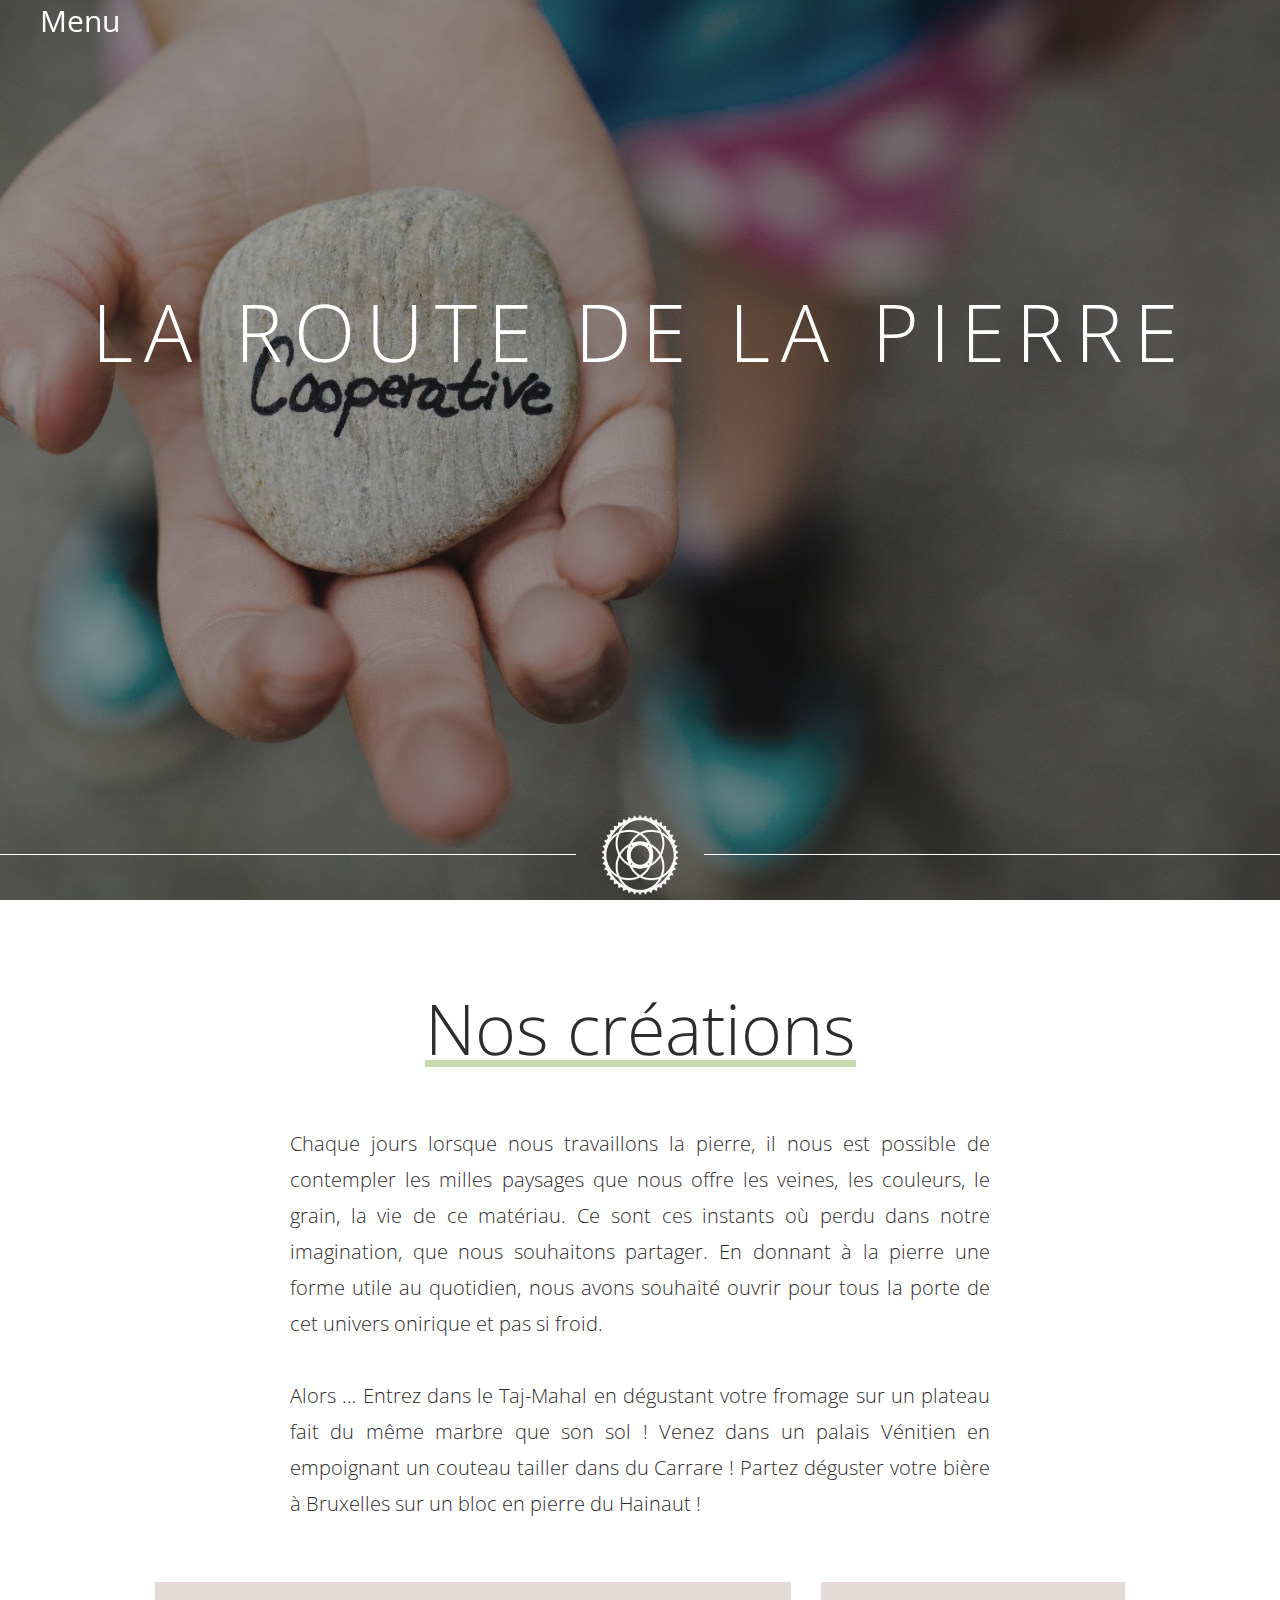
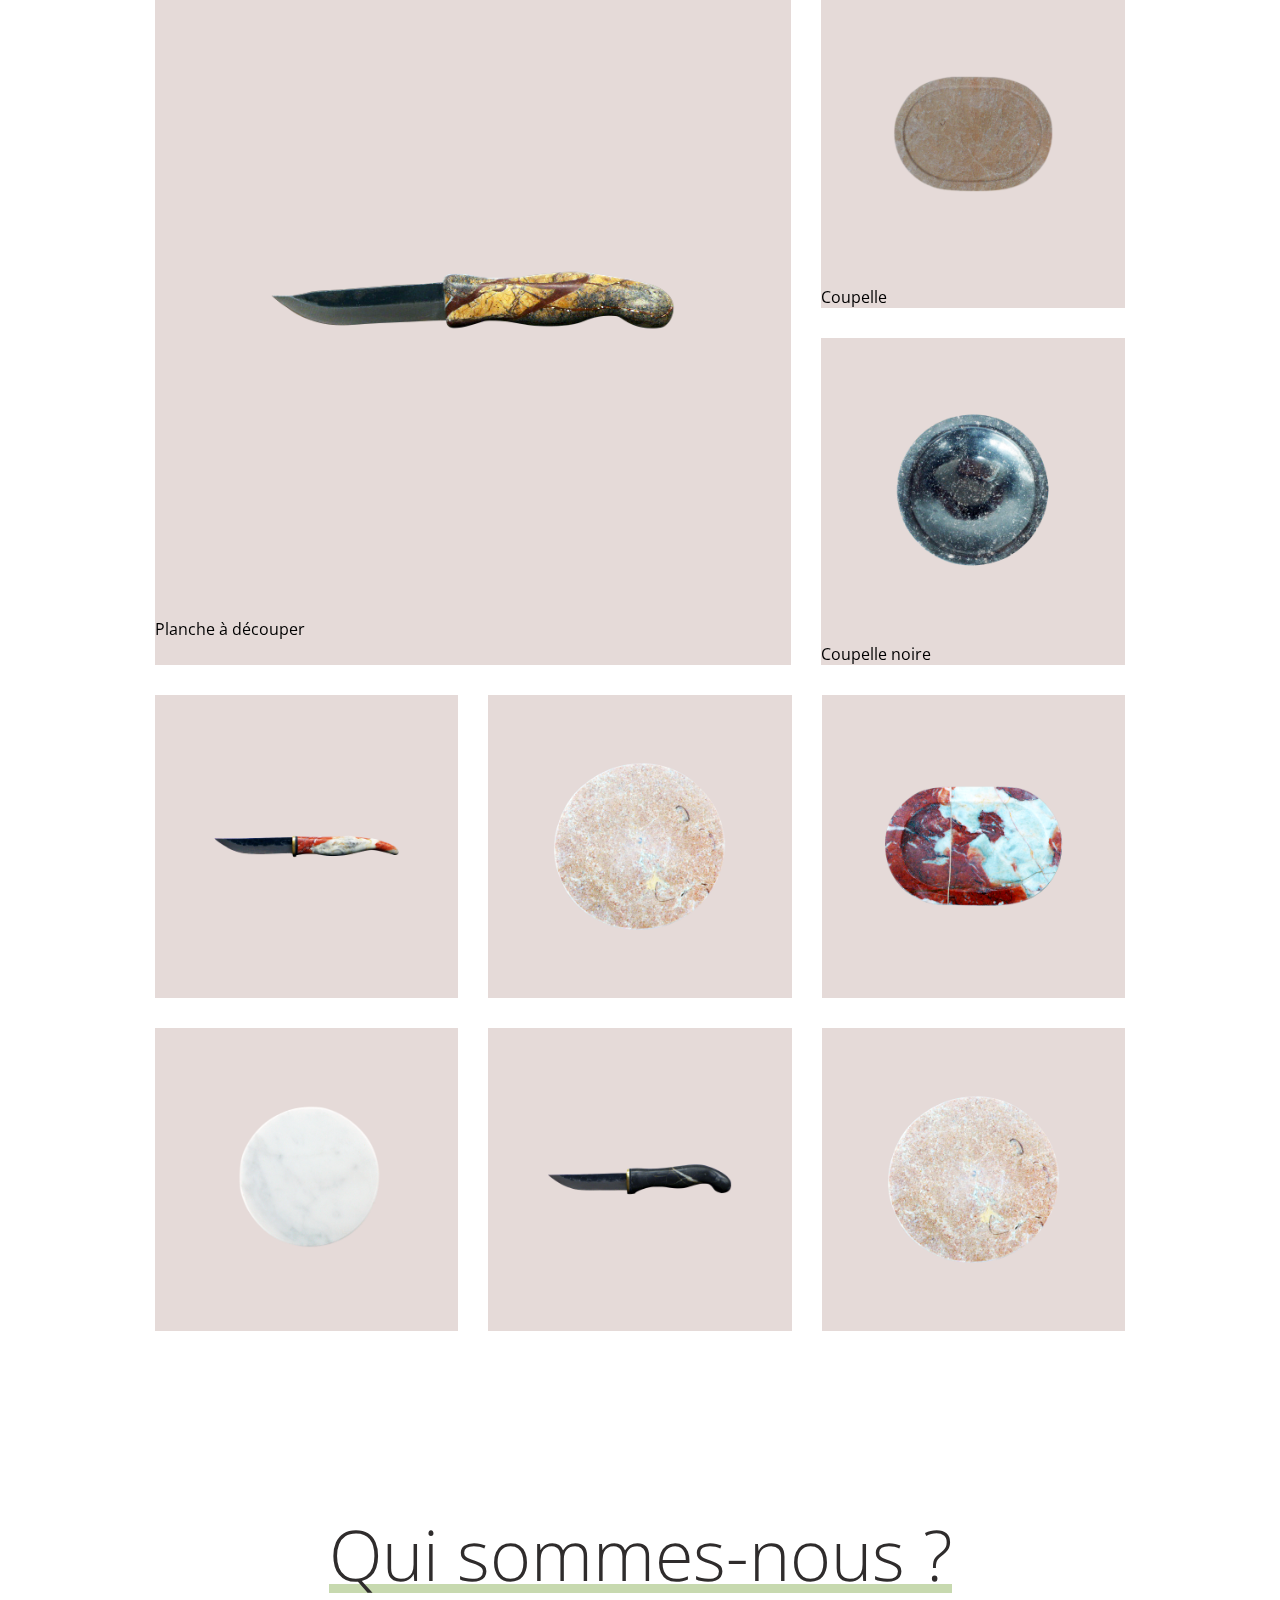
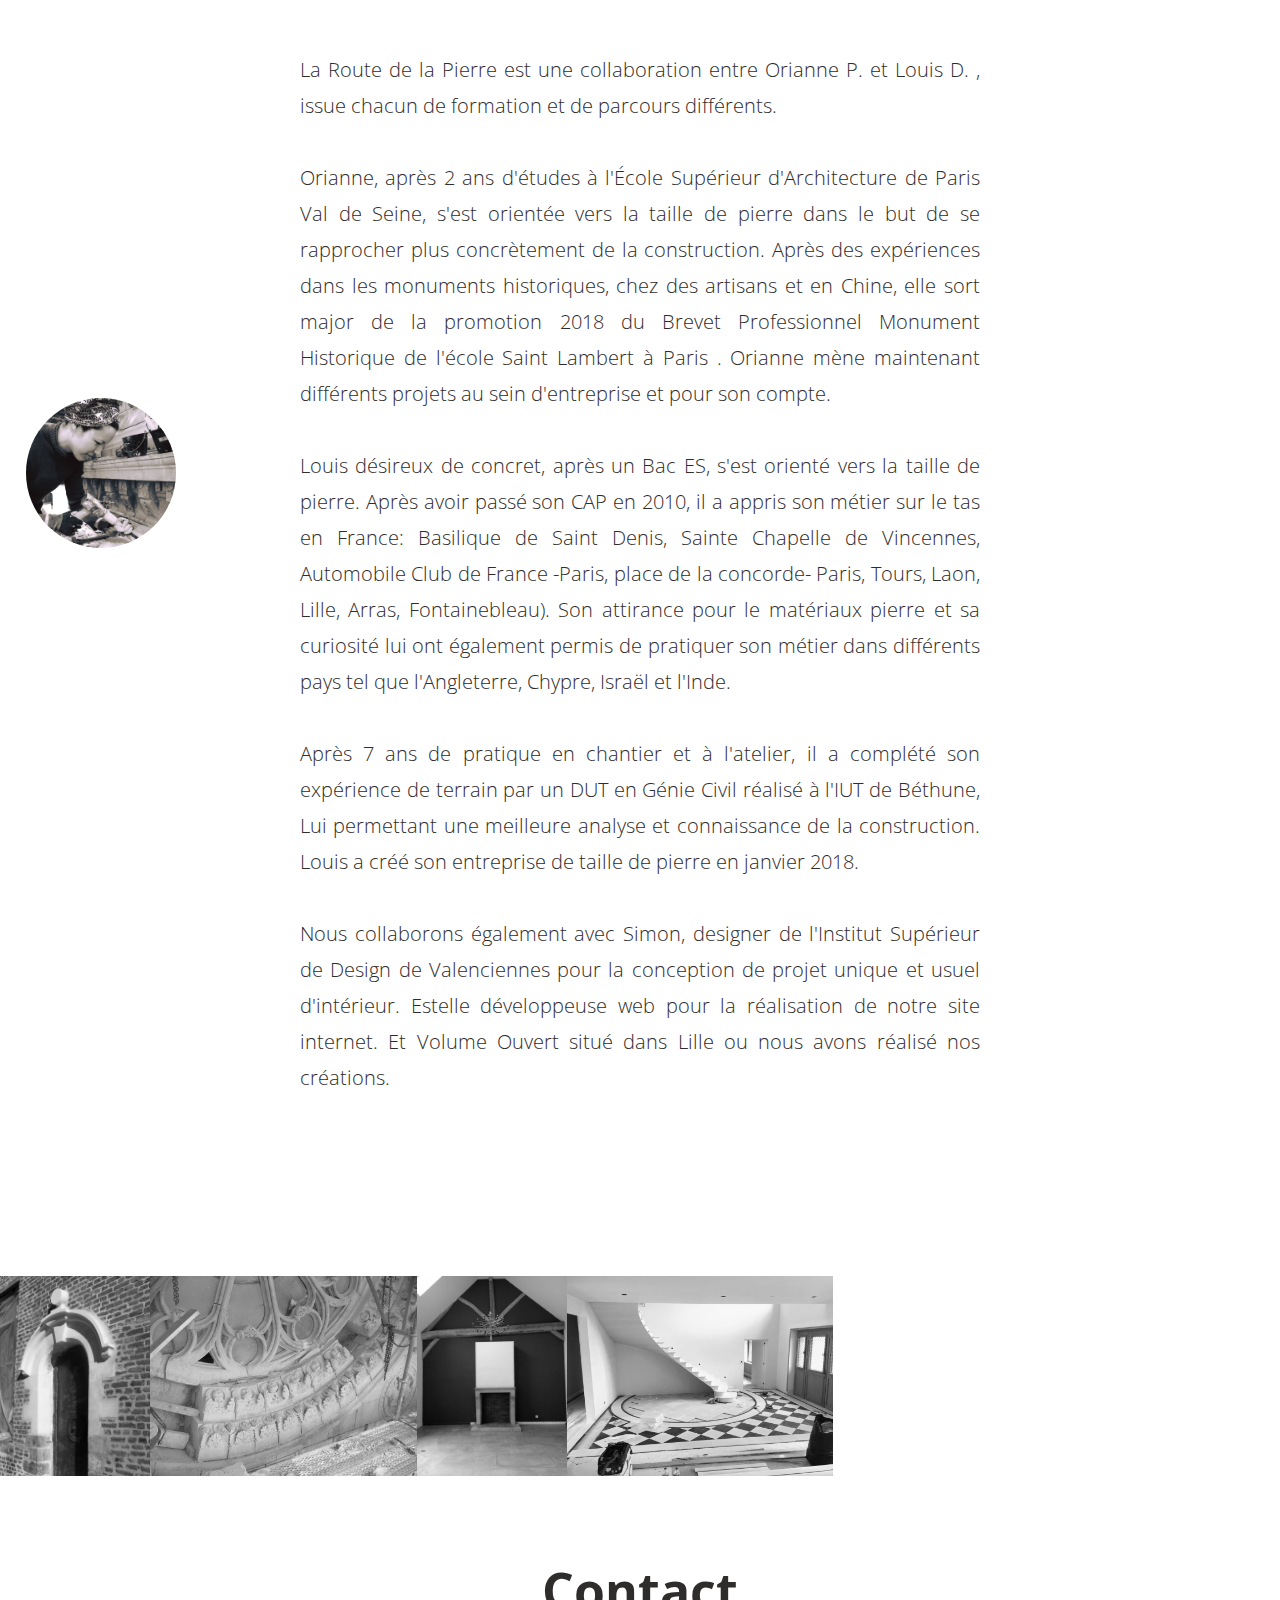
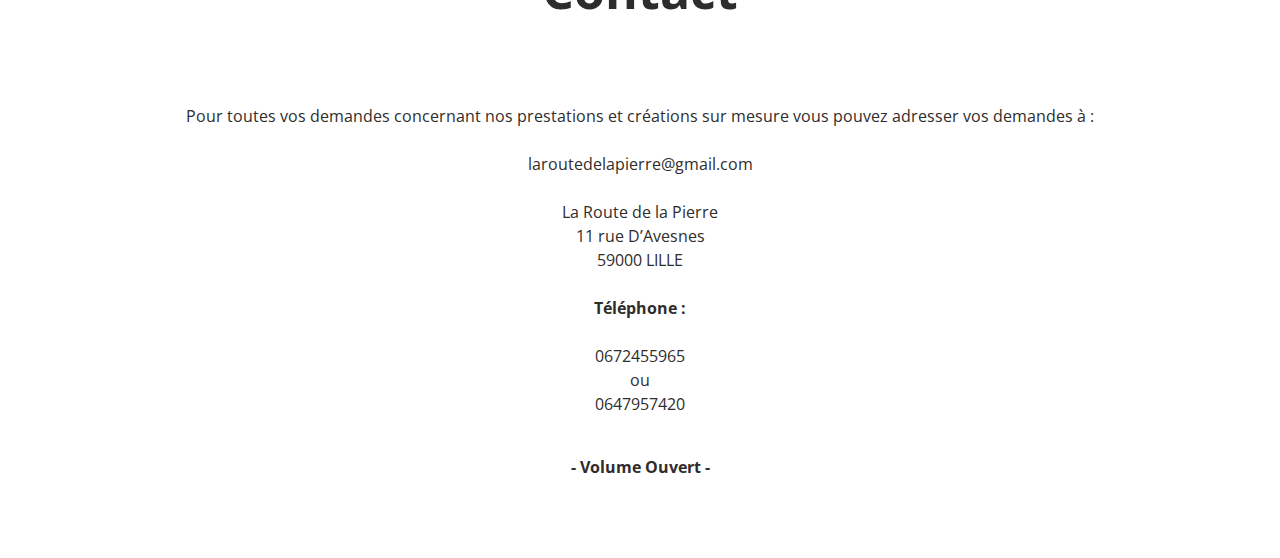
==== index.html @ e1473458 "scroll smooth" ====
<!DOCTYPE <!DOCTYPE html>
<html>

<head>
    <meta charset="utf-8" />
    <meta http-equiv="X-UA-Compatible" content="IE=edge">
    <title>La route de la pierre</title>
    <meta name="viewport" content="width=device-width, initial-scale=1, shrink-to-fit=no">
    <!-- <link rel="stylesheet" href="https://stackpath.bootstrapcdn.com/bootstrap/4.1.3/css/bootstrap.min.css" integrity="sha384-MCw98/SFnGE8fJT3GXwEOngsV7Zt27NXFoaoApmYm81iuXoPkFOJwJ8ERdknLPMO"
        crossorigin="anonymous"> -->
    <link rel="stylesheet" type="text/css" media="screen" href="style/style.css" />
    <link href="https://fonts.googleapis.com/css?family=Open+Sans+Condensed:300,700" rel="stylesheet">
    <script type="text/javascript" src="animations.js"></script>
</head>

<body id="body">


    <header class="open">
        <p id="toggle" onclick="openMenu()">Menu</p>
    </header>

    <div class="header">
        <div class="headerContainer">
            <div class="headerContainerBgImage">

                <div class="headerContainerBgImageOverlay">
                </div>

            </div>
            <div class="headerContainerTitle">
                <h1>La route de la pierre</h1>

            </div>
        </div>
    </div>
    <div class="noOverlay" id="overlay"></div>
    <div class="navbar noSticky" id="nav">
        <div class="container">
            <img src="src/logo.png" alt="Logo">
        </div>
    </div>
    <div class="menu noVisible" id="menu">

        <div class="menuContainer">
            <span class="menuContainerClose" onclick="closeMenu()"></span>
            <div class="menuContainerItems">
                <a href="#inspirations" onclick="closeMenu()">Nos inspirations</a>
                <a href="#creations" onclick="closeMenu()">Nos créations</a>
                <a href="#presentation" onclick="closeMenu()">Qui sommes-nous ?</a>
                <a href="#contact" onclick="closeMenu()">Contact</a>
            </div>
        </div>
    </div>


    <div class="creations" id="creations">

        <div class="creationsDescription">
            <h2 class="creationsDescriptionTitle">
                Nos créations
            </h2>
            <p class="creationsDescriptionText">
                Chaque jours lorsque nous travaillons la pierre, il nous est possible de contempler les milles paysages que nous offre les
                veines, les couleurs, le grain, la vie de ce matériau. Ce sont ces instants où perdu dans notre imagination,
                que nous souhaitons partager. En donnant à la pierre une forme utile au quotidien, nous avons souhaité ouvrir
                pour tous la porte de cet univers onirique et pas si froid.
                <br />
                <br /> Alors … Entrez dans le Taj-Mahal en dégustant votre fromage sur un plateau fait du même marbre que son sol
                ! Venez dans un palais Vénitien en empoignant un couteau tailler dans du Carrare ! Partez déguster votre
                bière à Bruxelles sur un bloc en pierre du Hainaut !


            </p>
        </div>



        <div class="creationsPortfolio">
            <div class="creationsPortfolioContainer">
                <div class="creationsPortfolioContainerItem">
                    <div class="creationsPortfolioContainerItemFirst">
                        <figure class="creationsPortfolioContainerItemFirstImages" data-toggle="modal" data-target="#planche">
                            <img src="src/creations/couteau.png" alt="">
                            <span class="creationsPortfolioContainerItemImagesBorder">
                                <figcaption>Planche à découper</figcaption>
                            </span>
                        </figure>
                        <div class="creationsPortfolioContainerItemFirstSmall">
                            <figure class="creationsPortfolioContainerItemFirstSmallImages" data-toggle="modal" data-target="#coupelle_white">
                                <img src="src/creations/plat.png" alt="">
                                <span class="creationsPortfolioContainerItemImagesBorder">
                                    <figcaption>Coupelle</figcaption>
                                </span>
                            </figure>
                            <figure class="creationsPortfolioContainerItemFirstSmallImages" data-toggle="modal" data-target="#coupelle_black">
                                <img src="src/creations/plat_black.png" alt="">
                                <span class="creationsPortfolioContainerItemImagesBorder">
                                    <figcaption>Coupelle noire</figcaption>
                                </span>
                            </figure>
                        </div>
                    </div>
                    <div class="creationsPortfolioContainerItemSecond">
                        <figure class="creationsPortfolioContainerItemSecondImages" data-toggle="modal" data-target="#mortier">
                            <img src="src/creations/couteau_red.png" alt="">
                            <span class="creationsPortfolioContainerItemImagesBorder">
                                <figcaption>Mortier et pilon</figcaption>
                            </span>
                        </figure>
                        <figure class="creationsPortfolioContainerItemSecondImages" data-toggle="modal" data-target="#plat">
                            <img src="src/creations/plat_small.png" alt="">
                            <span class="creationsPortfolioContainerItemImagesBorder">
                                <figcaption>Plat</figcaption>
                            </span>
                        </figure>
                        <figure class="creationsPortfolioContainerItemSecondImages" data-toggle="modal" data-target="#couteau_noir">
                            <img src="src/creations/porteSavon.png" alt="">
                            <span class="creationsPortfolioContainerItemImagesBorder">
                                <figcaption>Couteau noir</figcaption>
                            </span>
                        </figure>
                        <figure class="creationsPortfolioContainerItemSecondImages" data-toggle="modal" data-target="#couteau_rg">
                            <img src="src/creations/plat_white.png" alt="">
                            <span class="creationsPortfolioContainerItemImagesBorder">
                                <figcaption>Couteau rouge</figcaption>
                            </span>
                        </figure>
                        <figure class="creationsPortfolioContainerItemSecondImages" data-toggle="modal" data-target="#couteau_bf">
                            <img src="src/creations/couteau_black.png" alt="">
                            <span class="creationsPortfolioContainerItemImagesBorder">
                                <figcaption>Couteau beige</figcaption>
                            </span>
                        </figure>
                        <figure class="creationsPortfolioContainerItemSecondImages" data-toggle="modal" data-target="#couteau_bf">
                            <img src="src/creations/plat_small.png" alt="">
                            <span class="creationsPortfolioContainerItemImagesBorder">
                                <figcaption>Couteau beige</figcaption>
                            </span>
                        </figure>
                    </div>

                    <!-- hack to ensure items are always at left  -->
                    <div class="
                            creationsPortfolioContainerItemImages" id="aria">
                        <i aria-hidden="true"></i>
                    </div>
                    <div class="creationsPortfolioContainerItemImages" id="aria">
                        <i aria-hidden="true"></i>
                    </div>
                    <div class="creationsPortfolioContainerItemImages" id="aria">
                        <i aria-hidden="true"></i>
                    </div>
                    <div class="creationsPortfolioContainerItemImages" id="aria">
                        <i aria-hidden="true"></i>
                    </div>
                </div>
            </div>
        </div>
    </div>
    <div class="presentation" id="presentation">
        <div class="presentationContainer">
            <div class="presentationContainerPicture">
                <span class="presentationContainerPictureOrianne"></span>
                <span class="presentationContainerPictureSimon"></span>
            </div>
            <div class="presentationContainerParagraph">

                <h2 class="presentationContainerParagraphTitle">
                    Qui sommes-nous ?
                </h2>

                <p class="presentationContainerParagraphText">

                    La Route de la Pierre est une collaboration entre Orianne P. et Louis D. , issue chacun de formation et de parcours différents.
                    <br />
                    <br /> Orianne, après 2 ans d'études à l'École Supérieur d'Architecture de Paris Val de Seine, s'est orientée
                    vers la taille de pierre dans le but de se rapprocher plus concrètement de la construction. Après des
                    expériences dans les monuments historiques, chez des artisans et en Chine, elle sort major de la promotion
                    2018 du Brevet Professionnel Monument Historique de l'école Saint Lambert à Paris . Orianne mène maintenant
                    différents projets au sein d'entreprise et pour son compte.
                    <br />
                    <br /> Louis désireux de concret, après un Bac ES, s'est orienté vers la taille de pierre. Après avoir passé
                    son CAP en 2010, il a appris son métier sur le tas en France: Basilique de Saint Denis, Sainte Chapelle
                    de Vincennes, Automobile Club de France -Paris, place de la concorde- Paris, Tours, Laon, Lille, Arras,
                    Fontainebleau). Son attirance pour le matériaux pierre et sa curiosité lui ont également permis de pratiquer
                    son métier dans différents pays tel que l'Angleterre, Chypre, Israël et l'Inde.
                    <br />
                    <br /> Après 7 ans de pratique en chantier et à l'atelier, il a complété son expérience de terrain par un DUT
                    en Génie Civil réalisé à l'IUT de Béthune, Lui permettant une meilleure analyse et connaissance de la
                    construction. Louis a créé son entreprise de taille de pierre en janvier 2018.
                    <br />
                    <br /> Nous collaborons également avec Simon, designer de l'Institut Supérieur de Design de Valenciennes pour
                    la conception de projet unique et usuel d'intérieur. Estelle développeuse web pour la réalisation de
                    notre site internet. Et Volume Ouvert situé dans Lille ou nous avons réalisé nos créations.

                </p>

            </div>
            <div class="presentationContainerPicture">
                <span class="presentationContainerPictureLouis"></span>
            </div>
        </div>
    </div>

    <div class="slider" id="slider">
        <div class="sliderContainer">
            <div class="sliderContainerPictures" style="width: 150px;">
                <img src="src/other/1.JPG" alt="First slide">
            </div>
            <div class="sliderContainerPictures" style="width: 266.66px">
                <img src="src/other/2.JPG" alt="Second slide">
            </div>
            <div class="sliderContainerPictures" style="width: 150px;">
                <img src="src/other/3.jpg" alt="Third slide">
            </div>
            <div class="sliderContainerPictures" style="width: 266.66px">
                <img src="src/other/4.jpg" alt="Third slide">
            </div>
        </div>
    </div>
    <div class="contact" id="contact">
        <div class="contactContainer">
            <h2 class="contactContainerTitle">Contact </h2>
            <p class="contactContainerText">
                Pour toutes vos demandes concernant nos prestations et créations sur mesure vous pouvez adresser vos demandes à :
                <br />
                <br />laroutedelapierre@gmail.com
                <br />
                <br /> La Route de la Pierre
                <br /> 11 rue D’Avesnes
                <br /> 59000 LILLE
                <br />
                <br />
                <span>Téléphone :</span>
                <br />
                <br /> 0672455965
                <br />ou
                <br />0647957420
                <br />

            </p>
            <a href="http://www.volumeouvert.com/">- Volume Ouvert -</a>

        </div>
    </div>

    <script src="https://ajax.googleapis.com/ajax/libs/jquery/3.3.1/jquery.min.js"></script>
    <script>
        $(document).ready(function () {
            // Add smooth scrolling to all links
            $("a").on('click', function (event) {

                // Make sure this.hash has a value before overriding default behavior
                if (this.hash !== "") {
                    // Prevent default anchor click behavior
                    event.preventDefault();

                    // Store hash
                    var hash = this.hash;

                    // Using jQuery's animate() method to add smooth page scroll
                    // The optional number (800) specifies the number of milliseconds it takes to scroll to the specified area
                    $('html, body').animate({
                        scrollTop: $(hash).offset().top
                    }, 800, function () {

                        // Add hash (#) to URL when done scrolling (default click behavior)
                        window.location.hash = hash;
                    });
                } // End if
            });
        });
    </script>
</body>

</html>
---- style/style.css ----
@-webkit-keyframes titleEnter {
  0% {
    opacity: 0;
    -webkit-transform: translatey(-70px);
    -moz-transform: translatey(-70px);
    -o-transform: translatey(-70px);
    transform: translatey(-70px); }
  30% {
    opacity: 0;
    -webkit-transform: translatey(-70px);
    -moz-transform: translatey(-70px);
    -o-transform: translatey(-70px);
    transform: translatey(-70px); }
  100% {
    -webkit-transform: translatey(0);
    -moz-transform: translatey(0);
    -o-transform: translatey(0);
    transform: translatey(0); } }
@-webkit-keyframes zoomin {
  0% {
    -webkit-transform: scale(1.1);
    transform: scale(1.1); }
  47% {
    -webkit-transform: scale(1.3);
    transform: scale(1.3); }
  50% {
    -webkit-transform: scale(1.3);
    transform: scale(1.3); }
  100% {
    -webkit-transform: scale(1.1);
    transform: scale(1.1); } }
.open {
  position: fixed;
  z-index: 10; }
  .open p {
    color: white;
    font-size: 30px;
    margin: 0 40px 0;
    cursor: pointer; }

.menu {
  position: absolute;
  z-index: 100;
  height: 100vh;
  width: 30vw; }
  .menuContainer {
    background-color: #2f2c2c;
    width: 100%;
    height: 100%; }
    .menuContainerClose {
      position: relative;
      width: 40px;
      height: 40px;
      cursor: pointer; }
      .menuContainerClose:after {
        content: '';
        display: flex;
        position: absolute;
        width: 30px;
        height: 2px;
        top: 30px;
        left: 40px;
        background-color: white;
        transform: rotate(45deg); }
      .menuContainerClose:before {
        content: '';
        display: flex;
        position: absolute;
        width: 30px;
        height: 2px;
        left: 40px;
        top: 30px;
        background-color: white;
        transform: rotate(-45deg); }
    .menuContainerItems {
      display: flex;
      flex-direction: column;
      align-items: center;
      justify-content: center;
      width: 100%;
      height: 100%; }
      .menuContainerItems a {
        text-decoration: none;
        color: white;
        font-size: 60px; }

.noVisible {
  left: -100vw;
  transition: left 0.8s ease-out; }

.visible {
  left: 0;
  transition: left 0.8s ease; }
  .visible .menuContainer {
    color: white; }

html,
body {
  margin: 0;
  border: 0;
  font-family: 'Open Sans Condensed', sans-serif;
  background-color: white;
  -webkit-overflow-scrolling: touch; }

html {
  scroll-behavior: smooth; }

body {
  overflow-x: hidden; }

.noOverflow {
  overflow: hidden; }

* {
  box-sizing: border-box; }

.visible > .header {
  background-color: rgba(0, 0, 0, 0.6); }

.header {
  overflow: hidden;
  position: relative; }
  .headerContainer {
    width: 100vw;
    height: 100vh;
    overflow: hidden; }
    .headerContainerBgImage {
      width: 100%;
      height: 100%;
      background-image: url("../src/header.jpg");
      background-size: cover;
      background-position: center;
      filter: grayscale(40%);
      -webkit-filter: grayscale(40%);
      -webkit-animation: zoomin 28s linear infinite;
      animation: zoomin 28s linear infinite;
      overflow: hidden;
      transform: scale(1.3); }
      .headerContainerBgImageOverlay {
        position: absolute;
        top: 0;
        left: 0;
        width: 100%;
        height: 100%;
        overflow: hidden;
        background-color: rgba(0, 0, 0, 0.4); }
    .headerContainerTitle {
      display: flex;
      flex-direction: column;
      justify-content: center;
      text-align: center;
      position: absolute;
      top: 0px;
      left: 50%;
      transform: translate(-50%);
      margin: 30px 0;
      padding-top: 15%;
      z-index: 2;
      text-transform: uppercase; }
      .headerContainerTitle h1 {
        font-weight: 300;
        color: white;
        font-size: 80px;
        letter-spacing: 11px;
        overflow: hidden;
        white-space: nowrap;
        -webkit-animation: titleEnter 3s linear;
        -moz-animation: titleEnter 3s linear;
        -o-animation: titleEnter 3s linear;
        animation: titleEnter 3s linear; }

.overlay {
  display: inline-block;
  width: 100%;
  height: 100%;
  z-index: 50;
  position: absolute;
  background-color: rgba(0, 0, 0, 0.4); }

.noOverlay {
  display: none; }

.navbar {
  padding: 0;
  z-index: 9;
  width: 100vw; }
  .navbar .container {
    max-width: unset; }
    .navbar .container p {
      color: white; }
  .navbar.noSticky {
    position: absolute;
    bottom: 0;
    background-color: rgba(0, 0, 0, 0);
    align-items: center;
    transition: bottom 0.6s ease-in; }
    .navbar.noSticky .container {
      align-items: center;
      height: 90px;
      position: relative;
      transition: height 0.4s ease-in; }
      .navbar.noSticky .container img {
        width: 80px;
        height: 80px;
        transition: height 0.5s ease-in, width 0.5s ease-in; }
      .navbar.noSticky .container:before {
        content: '';
        display: inline-block;
        width: 45%;
        position: absolute;
        border-top: 1px solid white;
        opacity: 1;
        left: 0;
        bottom: 50%;
        transition: bottom 0.4s ease-in, opacity 0.4s linear; }
      .navbar.noSticky .container:after {
        content: '';
        display: inline-block;
        width: 45%;
        position: absolute;
        border-top: 1px solid white;
        opacity: 1;
        right: 0;
        bottom: 50%;
        transition: bottom 0.4s ease-in, opacity 0.4s linear; }
  .navbar.sticky {
    position: sticky;
    height: 90px;
    top: -50px;
    background-color: #2f2c2c;
    align-items: flex-end;
    margin-top: -89px;
    bottom: 0;
    transition: position 0.6s ease-in, bottom 0.6s ease-in, background-color 0.3s ease-in; }
    .navbar.sticky .container {
      height: 40px;
      position: absolute;
      bottom: -5px;
      transition: height 0.4s linear; }
      .navbar.sticky .container img {
        width: 30px;
        height: 30px;
        transition: height 0.4s ease-in, width 0.4s ease-in; }
      .navbar.sticky .container:before {
        content: '';
        display: inline-block;
        width: 45%;
        position: absolute;
        border-top: 1px solid white;
        opacity: 0;
        left: 0;
        bottom: 0;
        transition: bottom 0.4s ease-in, opacity 0.3s linear; }
      .navbar.sticky .container:after {
        content: '';
        display: inline-block;
        width: 45%;
        position: absolute;
        border-top: 1px solid white;
        opacity: 0;
        right: 0;
        bottom: 0;
        transition: bottom 0.4s ease-in, opacity 0.3s linear; }
  .navbar .container {
    width: 100%;
    display: flex;
    justify-content: center; }

.creations {
  margin: 0 15px 80px;
  display: flex;
  flex-direction: column;
  justify-content: center; }
  .creationsDescription {
    display: flex;
    flex-direction: column;
    margin: 80px 275px 40px; }
    .creationsDescriptionTitle {
      font-size: 70px;
      text-align: center;
      color: #2f2c2c;
      font-weight: 300;
      position: relative;
      margin: 0 auto;
      z-index: 1; }
      .creationsDescriptionTitle:after {
        content: '';
        position: absolute;
        display: inline-block;
        width: 100%;
        background-color: #C7D9AF;
        height: 7px;
        bottom: 9px;
        right: 0;
        z-index: -1; }
    .creationsDescriptionText {
      font-size: 20px;
      font-weight: 300;
      line-height: 1.5;
      color: #2f2c2c;
      margin-top: 50px;
      text-align: justify;
      line-height: 1.8; }
  .creationsPortfolio {
    background-color: white;
    position: relative;
    margin: 0; }
    .creationsPortfolioContainer {
      max-width: 1000px;
      margin: 0 auto; }
      .creationsPortfolioContainerItemFirst {
        display: flex;
        flex-direction: row;
        justify-content: space-around;
        margin-bottom: 15px; }
        .creationsPortfolioContainerItemFirstImages {
          flex-direction: column;
          -webkit-filter: grayscale(0);
          filter: grayscale(0);
          -webkit-transition: .2s ease-in-out;
          transition: .2s ease-in-out;
          cursor: pointer;
          overflow: hidden;
          position: relative;
          margin: 0 0 0 15px;
          width: calc(100% - 90px);
          position: relative;
          background-color: #E5DAD8; }
          .creationsPortfolioContainerItemFirstImages img {
            -webkit-transition: .4s ease-in-out;
            transition: .4s ease-in-out;
            width: 100%;
            transform: scale(0.7); }
        .creationsPortfolioContainerItemFirstSmall {
          width: calc(100% / 2);
          display: flex;
          flex-direction: column; }
          .creationsPortfolioContainerItemFirstSmallImages {
            flex-direction: column;
            -webkit-filter: grayscale(0);
            filter: grayscale(0);
            -webkit-transition: .2s ease-in-out;
            transition: .2s ease-in-out;
            cursor: pointer;
            overflow: hidden;
            position: relative;
            margin: 0 15px 0 30px;
            position: relative;
            background-color: #E5DAD8; }
            .creationsPortfolioContainerItemFirstSmallImages:first-child {
              margin-bottom: 15px; }
            .creationsPortfolioContainerItemFirstSmallImages:last-child {
              margin-top: 15px; }
            .creationsPortfolioContainerItemFirstSmallImages img {
              -webkit-transition: .4s ease-in-out;
              transition: .4s ease-in-out;
              width: 100%;
              transform: scale(0.7); }
      .creationsPortfolioContainerItemSecond {
        display: flex;
        flex-direction: row;
        flex-wrap: wrap;
        justify-content: space-around; }
        .creationsPortfolioContainerItemSecondImages {
          -webkit-filter: grayscale(0);
          filter: grayscale(0);
          -webkit-transition: .2s ease-in-out;
          transition: .2s ease-in-out;
          cursor: pointer;
          overflow: hidden;
          width: calc(100% / 3 - 30px);
          position: relative;
          margin: 15px 0;
          background-color: #E5DAD8;
          position: relative; }
          .creationsPortfolioContainerItemSecondImages img {
            -webkit-transition: .4s ease-in-out;
            transition: .4s ease-in-out;
            width: 100%;
            transform: scale(0.7); }
        .creationsPortfolioContainerItemSecond i[aria-hidden=true] {
          cursor: default;
          border: none;
          width: 250px; }
        .creationsPortfolioContainerItemSecond:hover > img {
          -webkit-filter: grayscale(80%);
          filter: grayscale(80%); }
        .creationsPortfolioContainerItemSecond:hover > img {
          transform: scale(1.1); }
        .creationsPortfolioContainerItemSecond figcaption {
          display: none; }
      .creationsPortfolioContainerItem #aria {
        margin: 0;
        padding: 0;
        width: calc(100% / 3);
        box-shadow: unset !important;
        -webkit-box-shadow: unset !important;
        -moz-box-shadow: unset !important; }

.presentation {
  background-color: white;
  padding: 80px 0; }
  .presentationContainer {
    display: flex;
    flex-direction: row;
    justify-content: center; }
    .presentationContainerPicture {
      display: flex;
      flex-direction: column;
      justify-content: center;
      width: 25%; }
      .presentationContainerPicture span {
        border-radius: 50%;
        width: 150px;
        height: 150px; }
      .presentationContainerPictureOrianne {
        background-image: url("../src/us/orianne.jpg");
        background-size: cover; }
      .presentationContainerPictureSimon {
        background-size: cover; }
      .presentationContainerPictureLouis {
        background-size: cover; }
    .presentationContainerParagraph {
      margin: 0 150px 80px;
      display: flex;
      flex-direction: column;
      justify-content: center; }
      .presentationContainerParagraphTitle {
        font-size: 70px;
        text-align: center;
        color: #2f2c2c;
        font-weight: 300;
        position: relative;
        margin: 0 auto;
        z-index: 1; }
        .presentationContainerParagraphTitle:after {
          content: '';
          position: absolute;
          display: inline-block;
          width: 100%;
          background-color: #C7D9AF;
          height: 9px;
          bottom: 9px;
          right: 0;
          z-index: -1; }
      .presentationContainerParagraphText {
        font-size: 20px;
        font-weight: 300;
        line-height: 1.5;
        color: #2f2c2c;
        margin-top: 50px;
        text-align: justify;
        line-height: 1.8; }

.sliderContainer {
  display: flex;
  flex-direction: row; }
  .sliderContainerPictures img {
    height: 200px;
    filter: grayscale(100%);
    -webkit-filter: grayscale(100%); }
  .sliderContainerPictures:hover {
    z-index: 1000;
    transform: scale(1.5);
    -webkit-transition: .2s ease;
    transition: .2s ease; }
  .sliderContainerPictures:hover > img {
    filter: grayscale(0%);
    -webkit-filter: grayscale(0%); }

.contactContainer {
  color: #2f2c2c;
  margin: 80px 0; }
  .contactContainerTitle {
    font-size: 50px;
    text-align: center;
    margin: 0; }
  .contactContainerText {
    font-size: 16px;
    line-height: 1.5;
    margin-top: 50px;
    text-align: justify; }

.modalContainer {
  background-color: #2f2c2c;
  width: 100%;
  height: 100%;
  max-width: unset;
  margin: 0;
  display: flex;
  flex-direction: row; }
  .modalContainerClose {
    margin: 20px 0 0;
    width: 30px;
    height: 30px;
    z-index: 1100;
    color: #f2f0f0;
    position: absolute;
    top: 0;
    right: 10px;
    cursor: pointer; }
    .modalContainerClose:hover {
      color: #2f2c2c; }
  .modalContainerPicture {
    display: flex;
    justify-content: center;
    align-items: center;
    width: 100%;
    margin: 80px;
    position: relative; }
    .modalContainerPictureItem {
      margin: 0 auto;
      width: 100%; }
      .modalContainerPictureItem img {
        max-width: 70%; }
      .modalContainerPictureItemBorder {
        position: absolute;
        display: block;
        width: calc(100% - 40px);
        height: 75%;
        margin: 40px 40px 0;
        border: 1px solid #C7D9AF;
        top: 0;
        left: 0;
        background-color: rgba(0, 0, 0, 0); }
  .modalContainerInfos {
    margin: 30px;
    width: 50%; }
    .modalContainerInfosTitle {
      font-size: 50px;
      text-align: center;
      margin: 0;
      color: #f2f0f0; }
    .modalContainerInfosText {
      font-size: 16px;
      line-height: 1.5;
      margin-top: 50px;
      text-align: justify;
      color: #f2f0f0; }

.contact {
  background-color: white; }
  .contactContainer {
    display: flex;
    justify-content: center;
    flex-direction: column; }
    .contactContainerTitle {
      font-size: 50px;
      text-align: center;
      margin: 0;
      color: #2f2c2c; }
    .contactContainerText {
      margin: 80px 0 0 !important;
      font-size: 16px;
      line-height: 1.5;
      text-align: center;
      color: #2f2c2c;
      margin: 0 auto; }
      .contactContainerText span {
        font-weight: bold; }
    .contactContainer a {
      padding-top: 40px !important;
      text-align: center;
      color: #2f2c2c;
      text-decoration: none;
      font-weight: bolder; }
      .contactContainer a:hover {
        color: #797777; }

@media only screen and (min-device-width: 1045px) {
  .presentationContainerPictureOrianne {
    margin: -5% 0 0 17%; }
  .presentationContainerPictureSimon {
    margin: 5% 0 -5% 40%; }
  .presentationContainerPictureLouis {
    margin: -33% 0 0 23%; } }
@media only screen and (min-device-width: 795px) and (max-device-width: 1045px) {
  .presentationContainerPictureOrianne {
    margin: 40px auto; }
  .presentationContainerPictureSimon {
    margin: 40px auto; }
  .presentationContainerPictureLouis {
    margin: 40px auto 100px; } }
@media only screen and (max-device-width: 795px) {
  .presentationContainer {
    flex-direction: column; }
    .presentationContainerPicture {
      flex-direction: row;
      order: 2;
      width: 100%;
      padding: 0 10px; }
      .presentationContainerPictureOrianne {
        margin: 10px auto; }
      .presentationContainerPictureSimon {
        margin: 10px auto; }
      .presentationContainerPictureLouis {
        margin: 10px auto; }
    .presentationContainerParagraph {
      order: 1;
      width: 100%;
      padding: 0 10px; }

  .slider {
    display: flex;
    flex-direction: column;
    height: unset; }
    .sliderHeader {
      height: unset;
      width: 100%;
      padding: 0 10px;
      margin: 80px 0 20px; }
    .sliderContainer {
      width: 100%;
      margin: 0 0 30px 0; }
      .sliderContainerInner {
        height: 400px; }
    .sliderInfo {
      display: flex;
      justify-content: center;
      flex-direction: column;
      width: 100%;
      color: #f2f0f0;
      padding: 50px 20px;
      background-color: #2f2c2c; }
      .sliderInfoTitle {
        font-size: 50px;
        text-align: center;
        margin: 0; }
      .sliderInfoText {
        font-size: 16px;
        line-height: 1.5;
        margin-top: 50px;
        text-align: justify; } }
@media only screen and (max-device-width: 874px) {
  .headerContainerTitle {
    font-size: 50px;
    padding: 0 20px; }

  .CreationsPortfolioContainer {
    flex-direction: column;
    width: 100%;
    margin: 0 auto; }
    .CreationsPortfolioContainerItem {
      flex-direction: column;
      justify-content: center; }
      .CreationsPortfolioContainerItemImages {
        margin: 0 auto 40px;
        width: 100%;
        max-width: 450px; }
        .CreationsPortfolioContainerItemImages:hover > img {
          transform: scale(1); }
        .CreationsPortfolioContainerItemImages:hover {
          -webkit-filter: grayscale(0);
          filter: grayscale(0); }

  .modalContainer {
    width: 100vw;
    height: 100vh;
    max-width: unset;
    margin: 0;
    display: flex;
    flex-direction: column-reverse; }
    .modalContainerClose {
      padding: 20px;
      width: 30px;
      height: 30px;
      z-index: 1100;
      color: #f2f0f0;
      position: absolute;
      top: 0;
      right: 10px;
      overflow: hidden; }
    .modalContainerPicture {
      display: flex;
      justify-content: center;
      align-items: center;
      width: 100%;
      height: 100%; }
    .modalContainerInfos {
      padding: 20px 10px;
      width: 100%;
      height: 50%;
      margin: 0 0 10px 0; }
      .modalContainerInfosTitle {
        font-size: 50px;
        text-align: center;
        margin: 0;
        color: #f2f0f0; }
      .modalContainerInfosText {
        font-size: 16px;
        line-height: 1.5;
        margin-top: 50px;
        text-align: justify;
        color: #f2f0f0; } }

/*# sourceMappingURL=style.css.map */
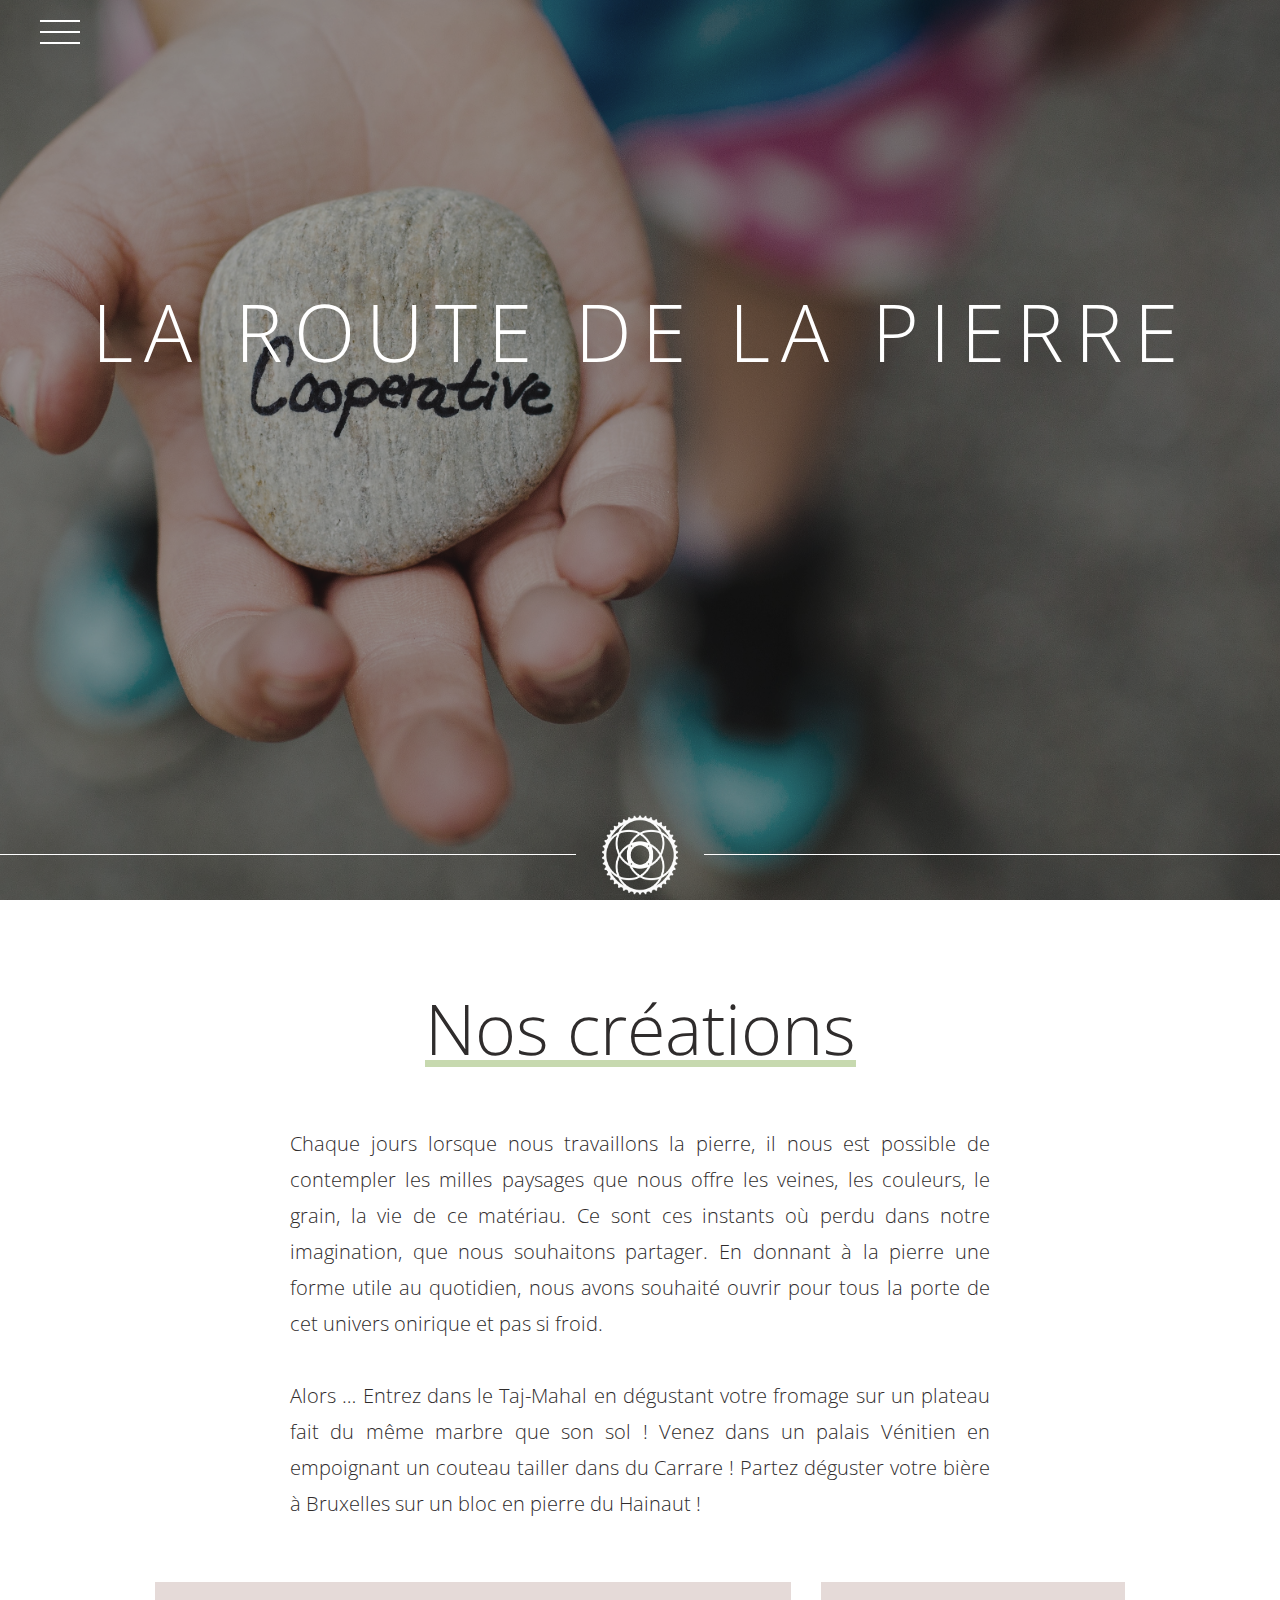
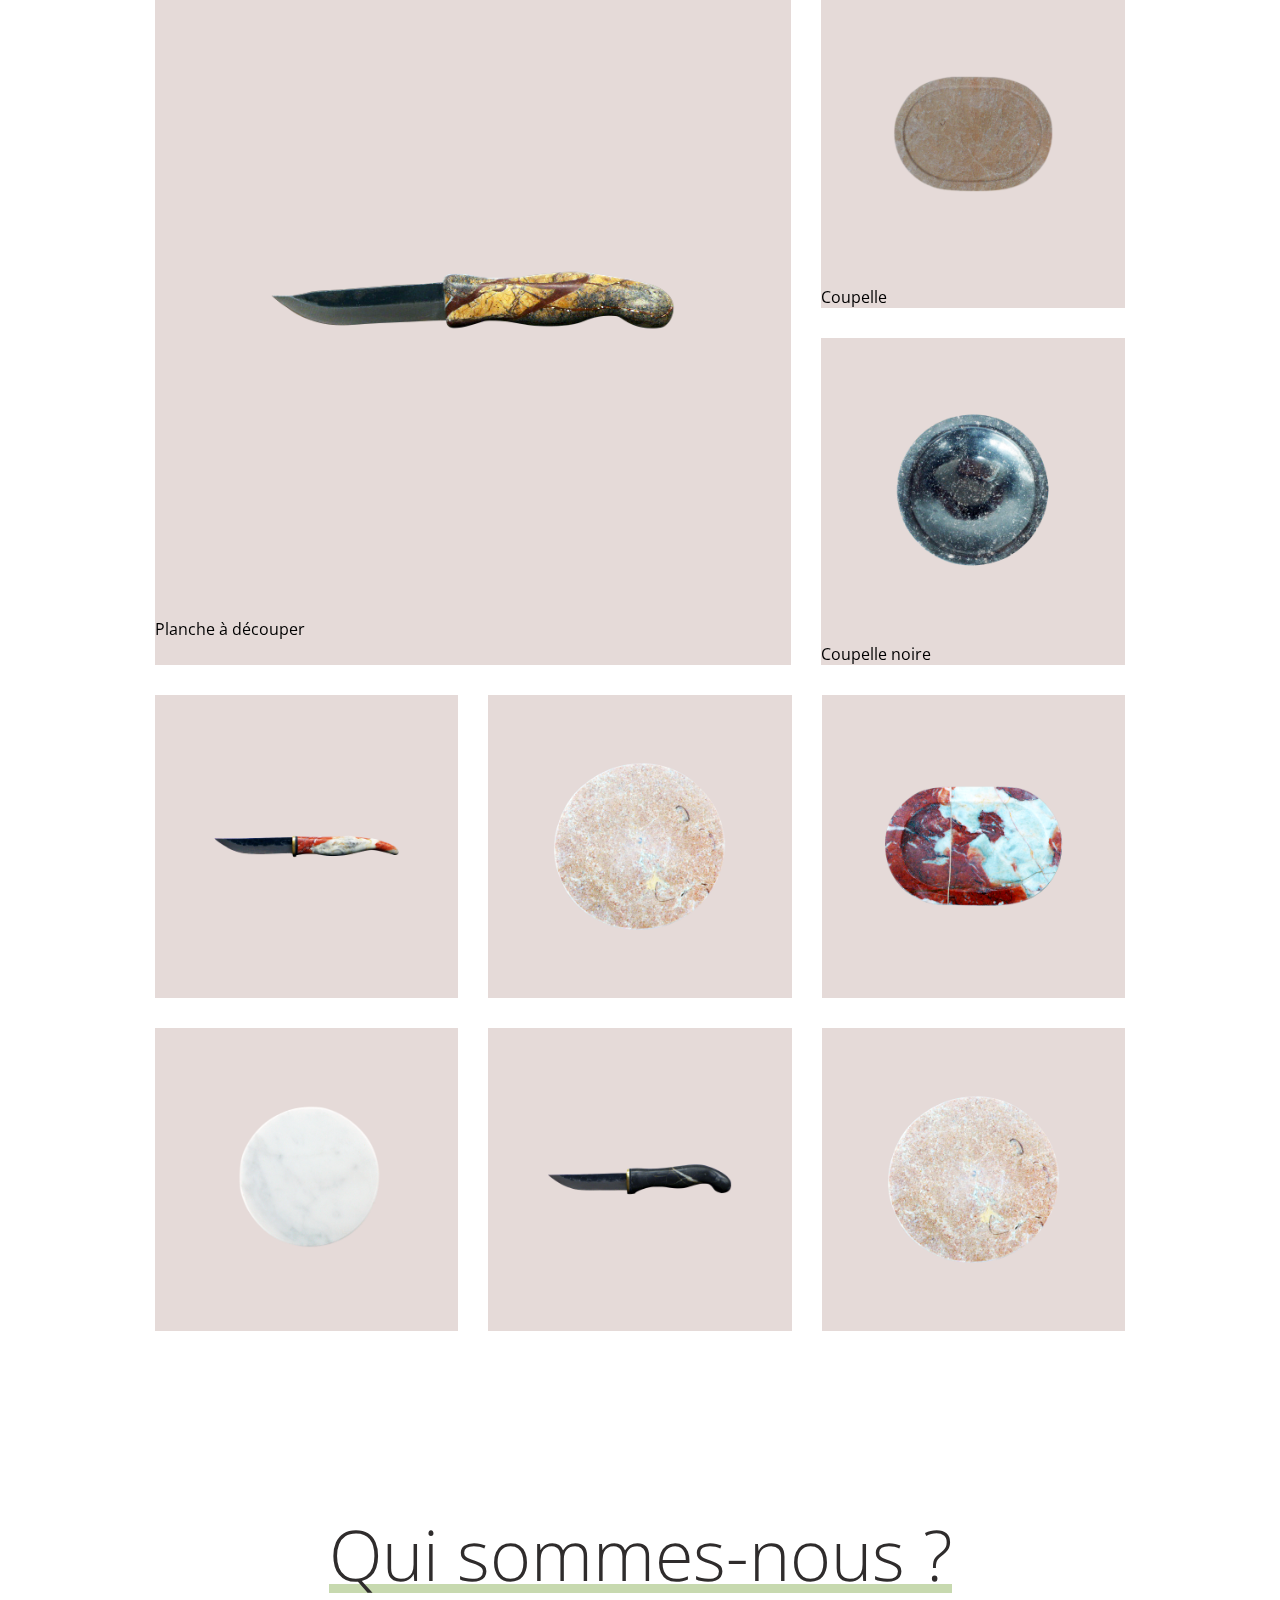
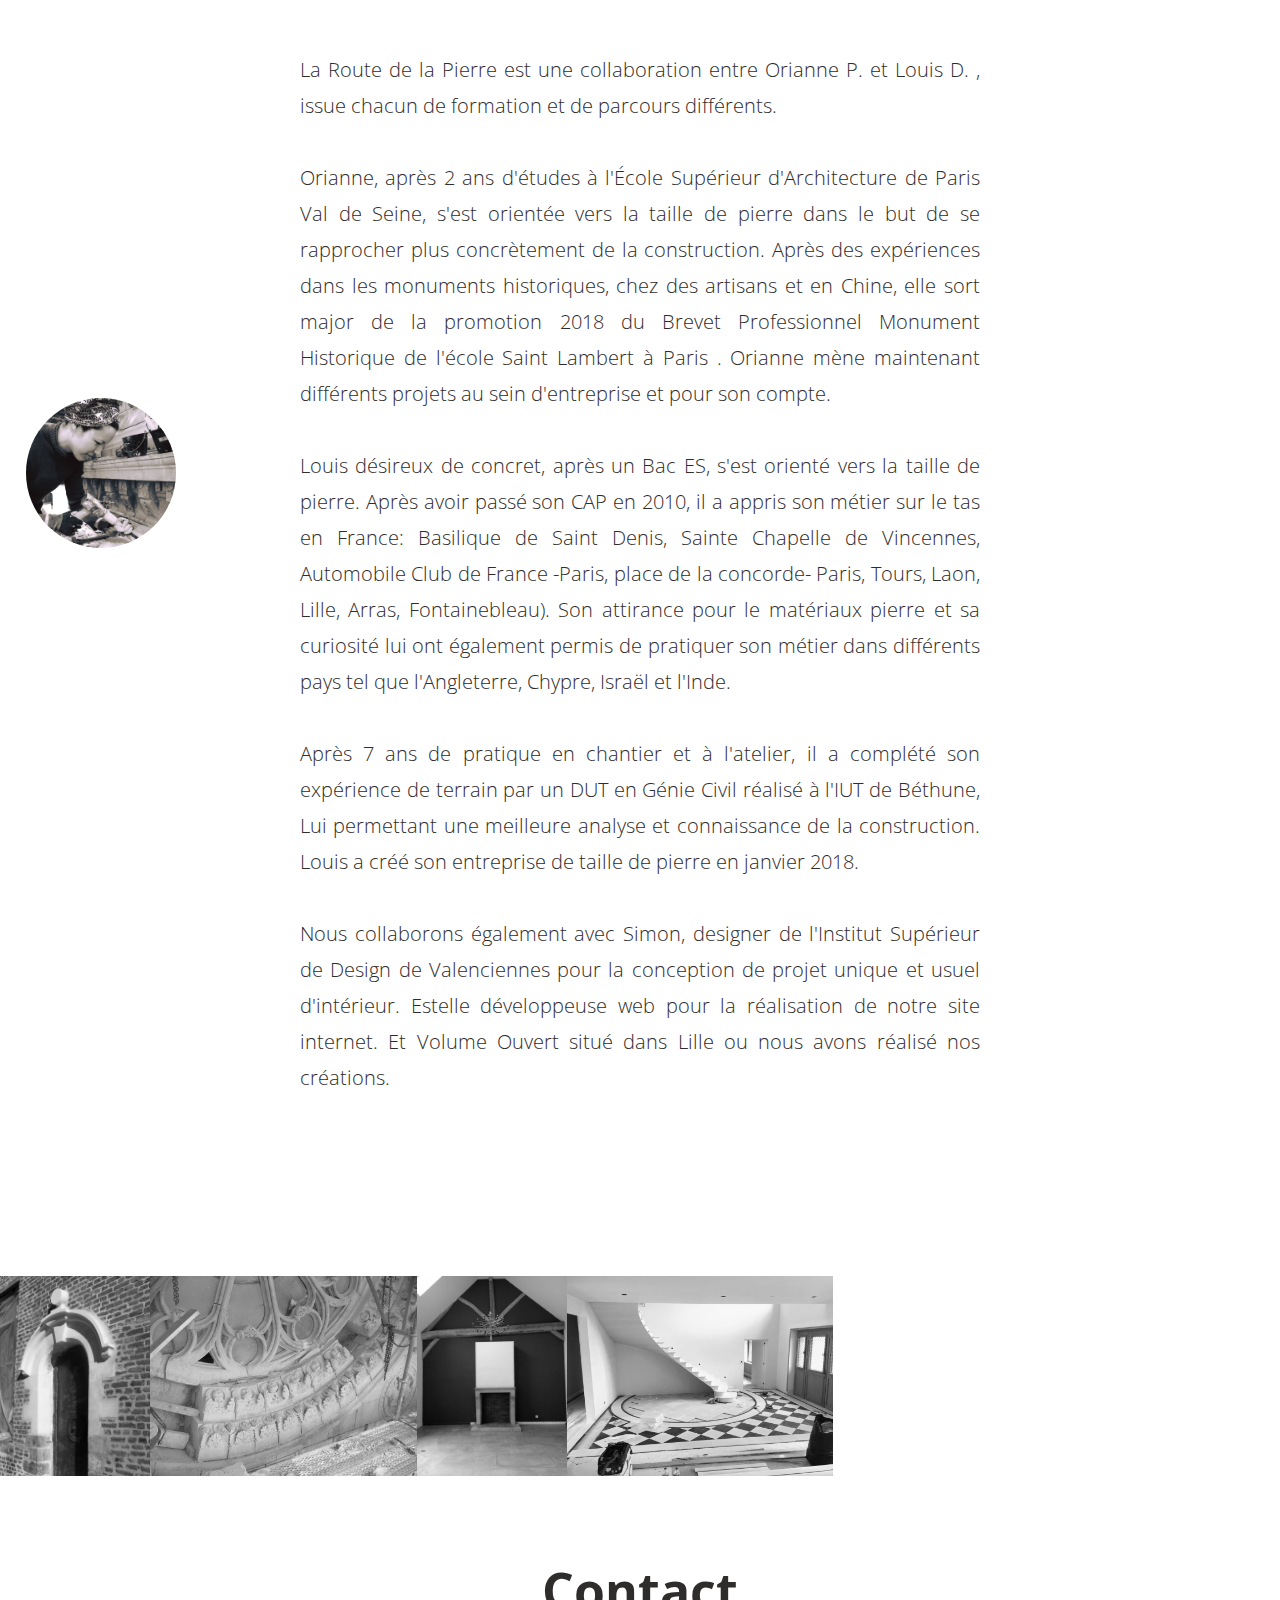
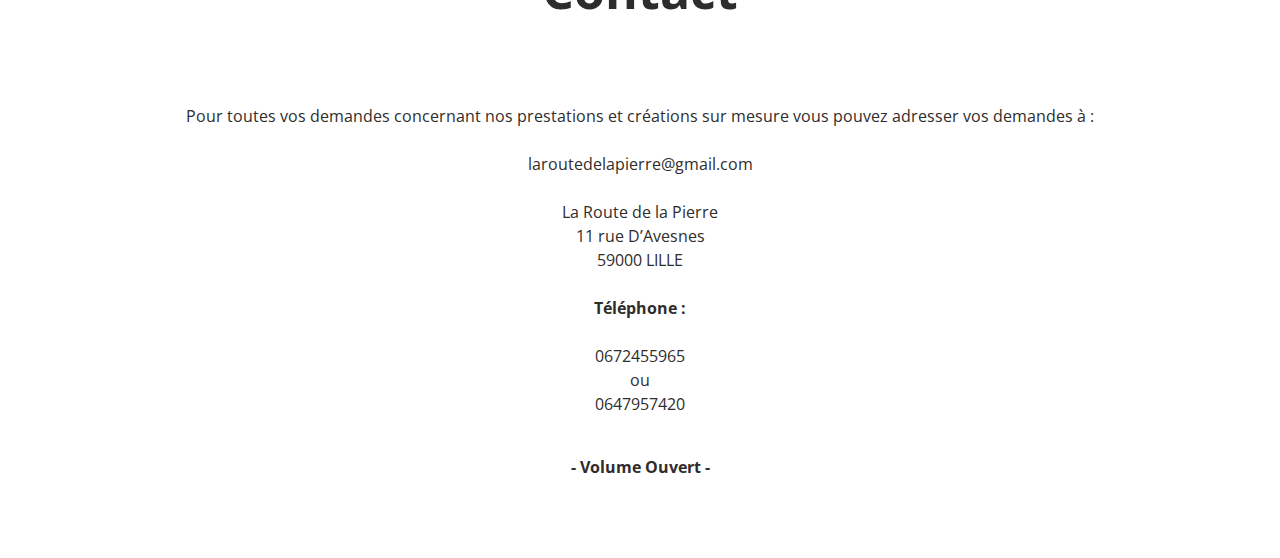
==== commit abc70ce9: "closing button menu" ====
--- a/index.html
+++ b/index.html
@@ -17,7 +17,7 @@
 
 
     <header class="open">
-        <p id="toggle" onclick="openMenu()">Menu</p>
+        <span id="toggle" onclick="openMenu()"></span>
     </header>
 
     <div class="header">
--- a/style/style.css
+++ b/style/style.css
@@ -30,13 +30,32 @@
     -webkit-transform: scale(1.1);
     transform: scale(1.1); } }
 .open {
-  position: fixed;
+  position: relative;
   z-index: 10; }
-  .open p {
-    color: white;
-    font-size: 30px;
-    margin: 0 40px 0;
-    cursor: pointer; }
+  .open span {
+    width: 40px;
+    height: 30px;
+    cursor: pointer;
+    position: absolute;
+    top: 20px;
+    left: 40px; }
+    .open span:before {
+      content: '';
+      position: absolute;
+      top: 0;
+      left: 0;
+      width: 40px;
+      height: 20px;
+      border-bottom: 2px solid white;
+      border-top: 2px solid white; }
+    .open span:after {
+      content: '';
+      position: absolute;
+      top: 11px;
+      left: 0;
+      width: 40px;
+      height: 2px;
+      background-color: white; }
 
 .menu {
   position: absolute;
@@ -46,20 +65,23 @@
   .menuContainer {
     background-color: #2f2c2c;
     width: 100%;
-    height: 100%; }
+    height: 100%;
+    position: relative; }
     .menuContainerClose {
-      position: relative;
       width: 40px;
       height: 40px;
-      cursor: pointer; }
+      top: 20px;
+      left: 40px;
+      cursor: pointer;
+      position: absolute; }
       .menuContainerClose:after {
         content: '';
         display: flex;
         position: absolute;
         width: 30px;
         height: 2px;
-        top: 30px;
-        left: 40px;
+        left: 5px;
+        top: 20px;
         background-color: white;
         transform: rotate(45deg); }
       .menuContainerClose:before {
@@ -68,8 +90,8 @@
         position: absolute;
         width: 30px;
         height: 2px;
-        left: 40px;
-        top: 30px;
+        left: 5px;
+        top: 20px;
         background-color: white;
         transform: rotate(-45deg); }
     .menuContainerItems {
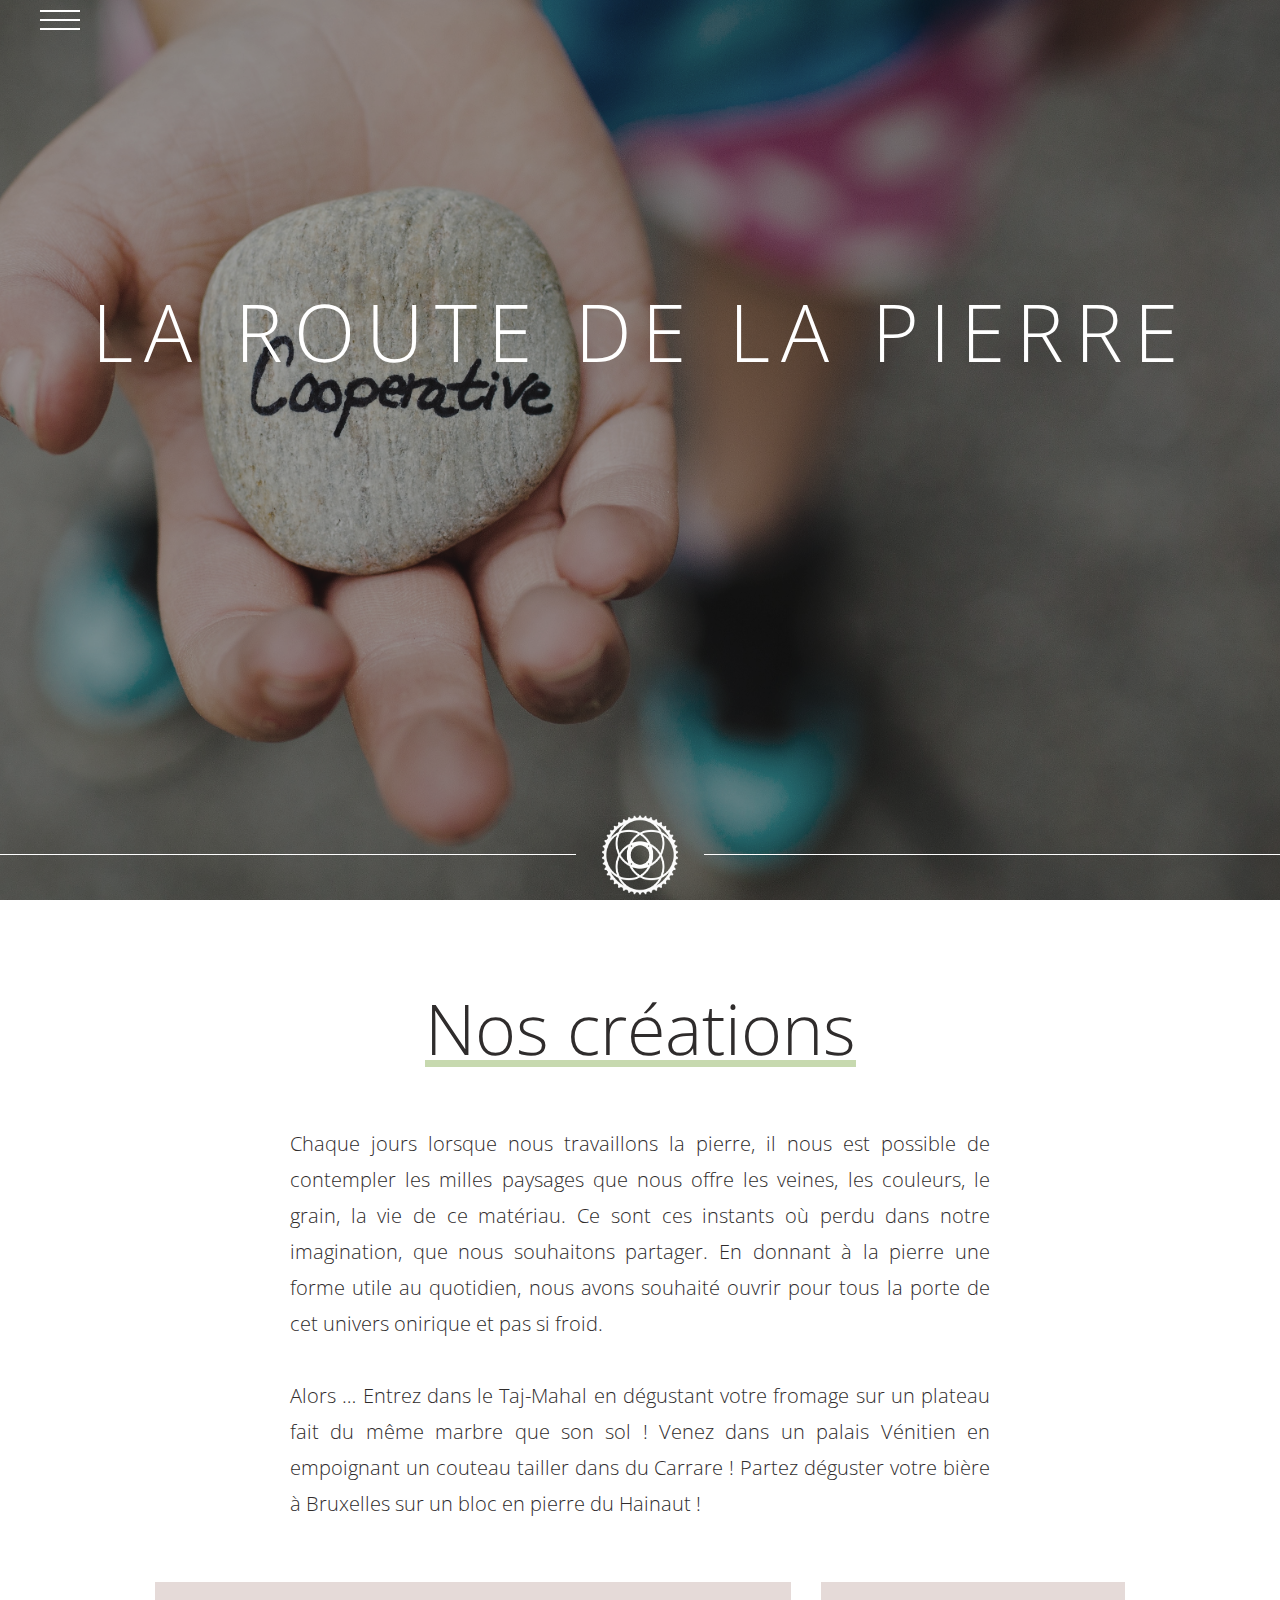
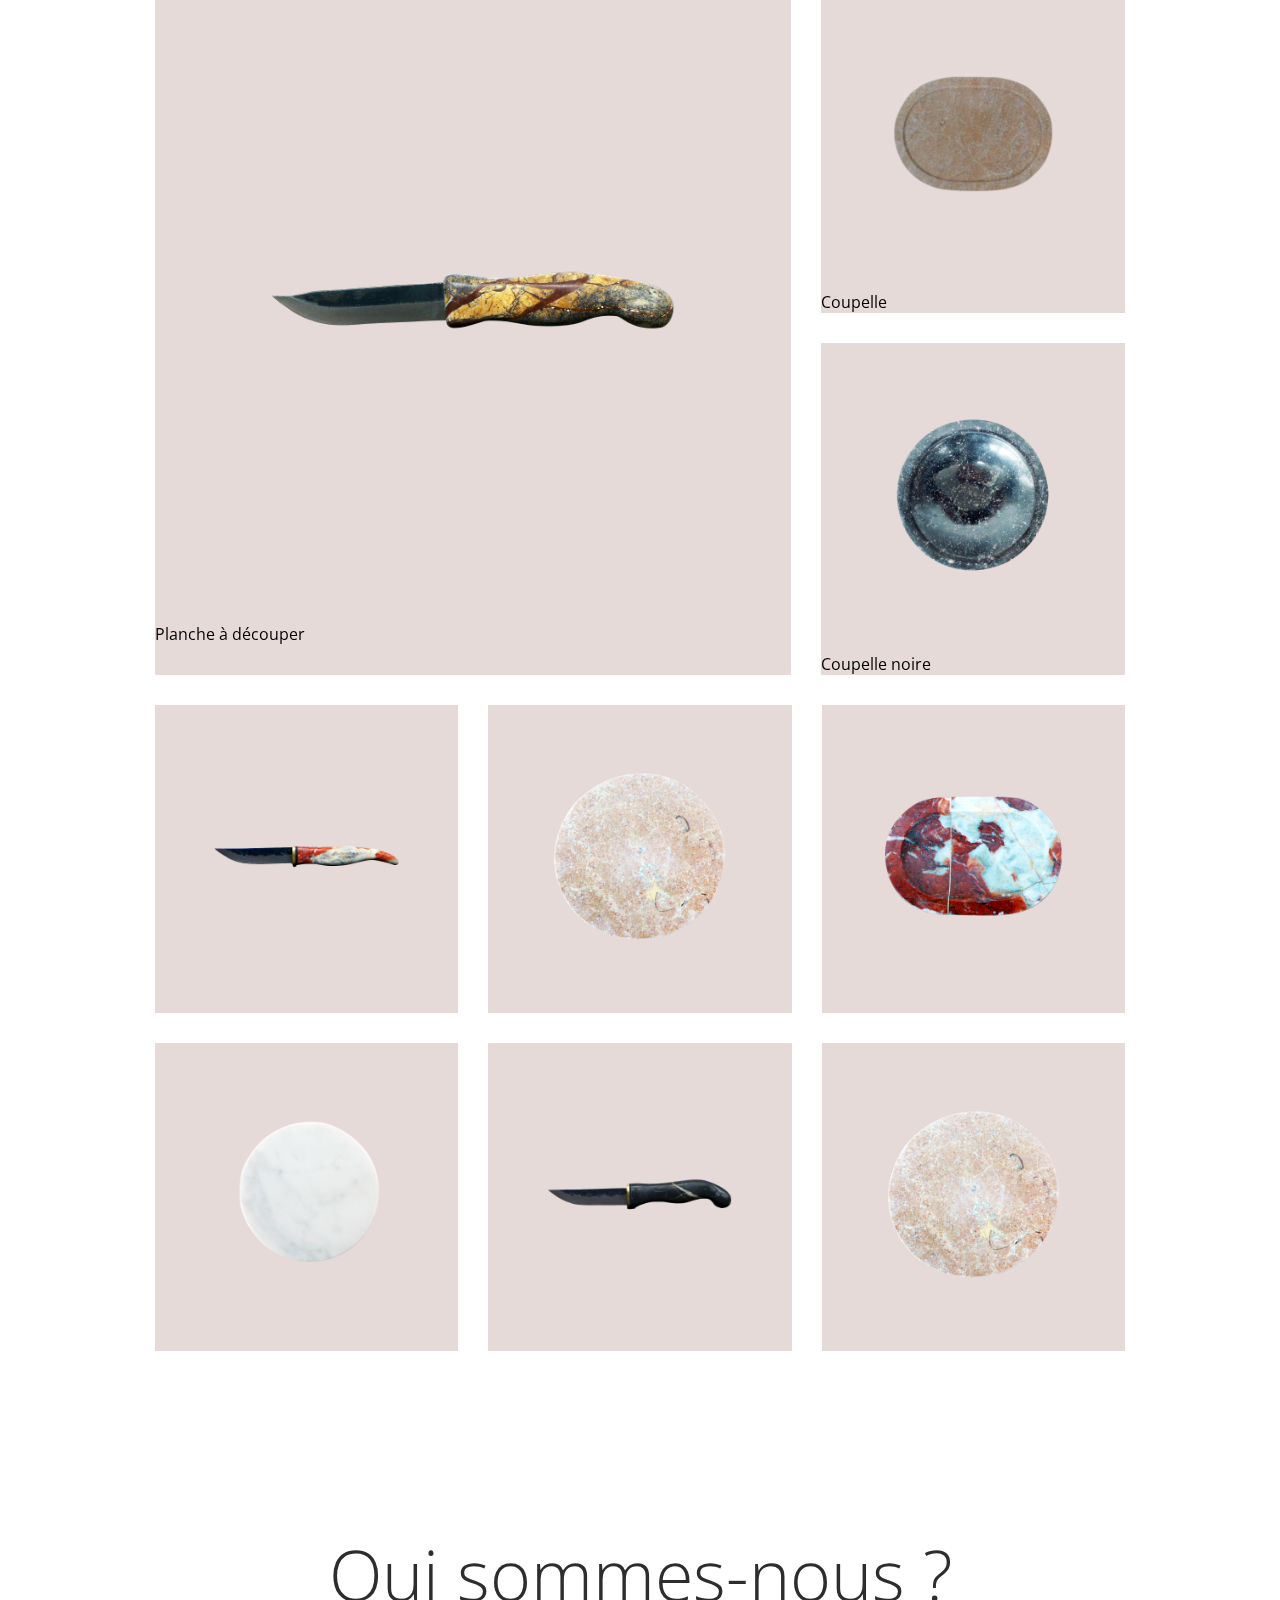
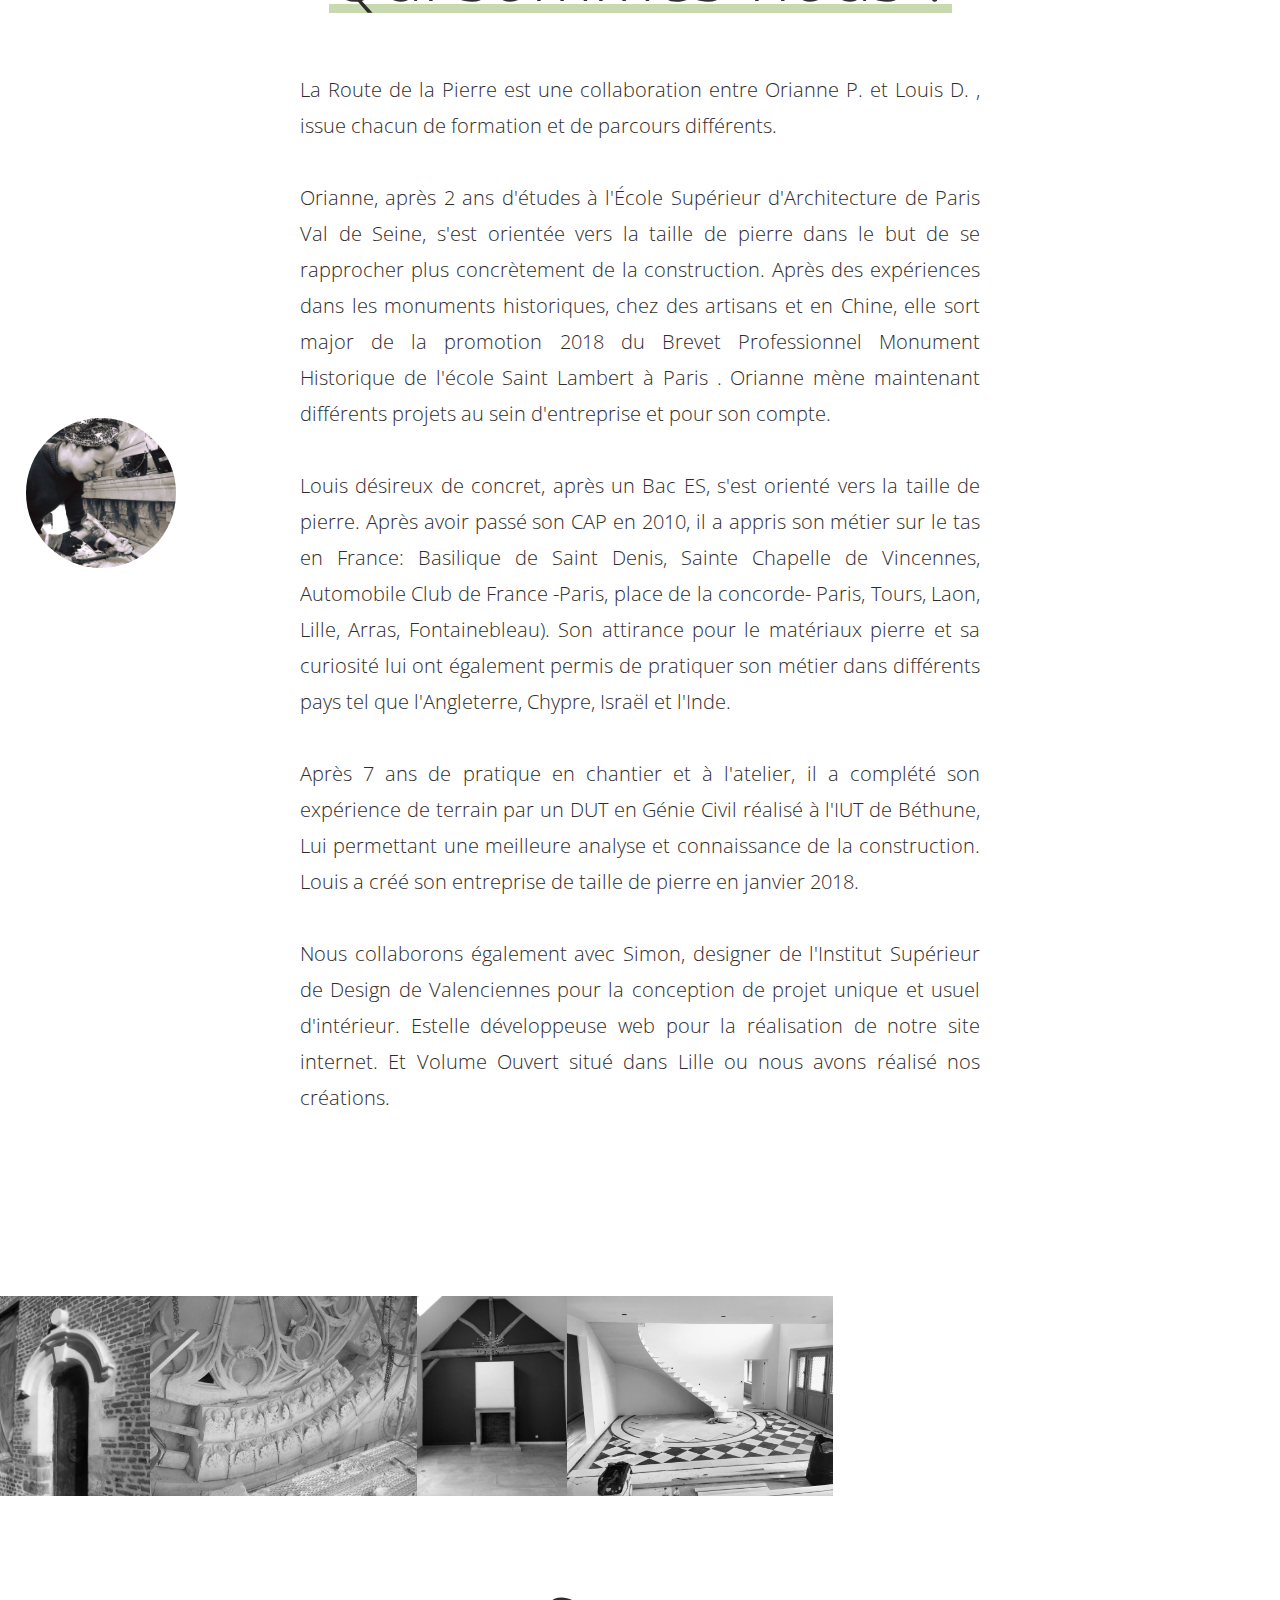
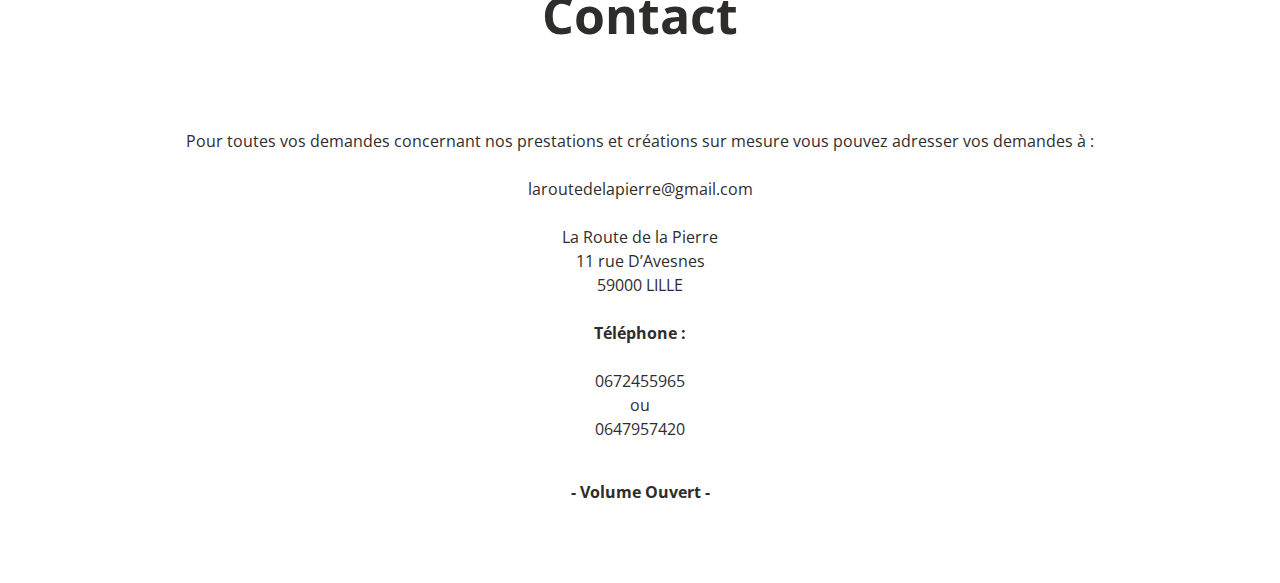
==== commit 43a06c85: "overflow body" ====
--- a/index.html
+++ b/index.html
@@ -1,4 +1,4 @@
-<!DOCTYPE <!DOCTYPE html>
+<!DOCTYPE html>
 <html>
 
 <head>
--- a/style/style.css
+++ b/style/style.css
@@ -30,14 +30,14 @@
     -webkit-transform: scale(1.1);
     transform: scale(1.1); } }
 .open {
-  position: relative;
+  position: fixed;
   z-index: 10; }
   .open span {
     width: 40px;
     height: 30px;
     cursor: pointer;
-    position: absolute;
-    top: 20px;
+    position: relative;
+    top: 10px;
     left: 40px; }
     .open span:before {
       content: '';
@@ -45,13 +45,13 @@
       top: 0;
       left: 0;
       width: 40px;
-      height: 20px;
+      height: 16px;
       border-bottom: 2px solid white;
       border-top: 2px solid white; }
     .open span:after {
       content: '';
       position: absolute;
-      top: 11px;
+      top: 9px;
       left: 0;
       width: 40px;
       height: 2px;
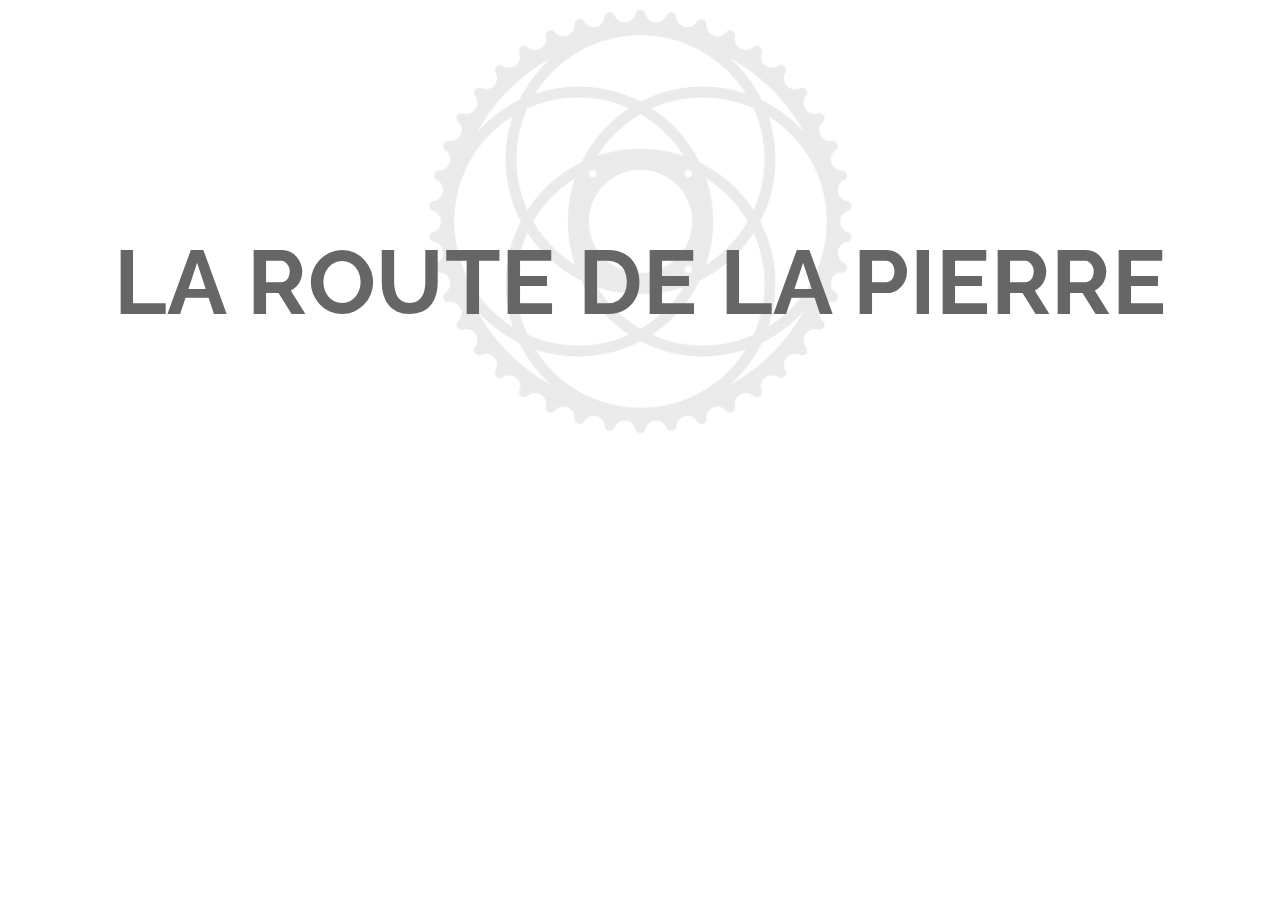
==== commit 60da89eb: "header" ====
--- a/index.html
+++ b/index.html
@@ -1,277 +1,27 @@
-<!DOCTYPE html>
+<!DOCTYPE <!DOCTYPE html>
 <html>
 
 <head>
     <meta charset="utf-8" />
     <meta http-equiv="X-UA-Compatible" content="IE=edge">
-    <title>La route de la pierre</title>
+    <meta name="google-site-verification" content="WqgTNLx_JSMGk_1EoVMEC8JhkOvxZOhp_VHP780TnsY" />
+    <title>La Route de la Pierre</title>
     <meta name="viewport" content="width=device-width, initial-scale=1, shrink-to-fit=no">
-    <!-- <link rel="stylesheet" href="https://stackpath.bootstrapcdn.com/bootstrap/4.1.3/css/bootstrap.min.css" integrity="sha384-MCw98/SFnGE8fJT3GXwEOngsV7Zt27NXFoaoApmYm81iuXoPkFOJwJ8ERdknLPMO"
-        crossorigin="anonymous"> -->
+    <link rel="stylesheet" href="https://stackpath.bootstrapcdn.com/bootstrap/4.1.3/css/bootstrap.min.css"
+        integrity="sha384-MCw98/SFnGE8fJT3GXwEOngsV7Zt27NXFoaoApmYm81iuXoPkFOJwJ8ERdknLPMO" crossorigin="anonymous">
     <link rel="stylesheet" type="text/css" media="screen" href="style/style.css" />
-    <link href="https://fonts.googleapis.com/css?family=Open+Sans+Condensed:300,700" rel="stylesheet">
-    <script type="text/javascript" src="animations.js"></script>
+    <link href="https://fonts.googleapis.com/css?family=Roboto" rel="stylesheet">
 </head>
 
-<body id="body">
-
-
-    <header class="open">
-        <span id="toggle" onclick="openMenu()"></span>
-    </header>
-
-    <div class="header">
-        <div class="headerContainer">
-            <div class="headerContainerBgImage">
-
-                <div class="headerContainerBgImageOverlay">
-                </div>
-
-            </div>
-            <div class="headerContainerTitle">
-                <h1>La route de la pierre</h1>
-
-            </div>
+<body>
+    <div class="container">
+        <div class="containerHeader">
+            <img src="./src/logo.png" alt="logo_rdlp">
+            <h1 class="containerHeaderTitle">
+                La route de la Pierre
+            </h1>
         </div>
     </div>
-    <div class="noOverlay" id="overlay"></div>
-    <div class="navbar noSticky" id="nav">
-        <div class="container">
-            <img src="src/logo.png" alt="Logo">
-        </div>
-    </div>
-    <div class="menu noVisible" id="menu">
-
-        <div class="menuContainer">
-            <span class="menuContainerClose" onclick="closeMenu()"></span>
-            <div class="menuContainerItems">
-                <a href="#inspirations" onclick="closeMenu()">Nos inspirations</a>
-                <a href="#creations" onclick="closeMenu()">Nos créations</a>
-                <a href="#presentation" onclick="closeMenu()">Qui sommes-nous ?</a>
-                <a href="#contact" onclick="closeMenu()">Contact</a>
-            </div>
-        </div>
-    </div>
-
-
-    <div class="creations" id="creations">
-
-        <div class="creationsDescription">
-            <h2 class="creationsDescriptionTitle">
-                Nos créations
-            </h2>
-            <p class="creationsDescriptionText">
-                Chaque jours lorsque nous travaillons la pierre, il nous est possible de contempler les milles paysages que nous offre les
-                veines, les couleurs, le grain, la vie de ce matériau. Ce sont ces instants où perdu dans notre imagination,
-                que nous souhaitons partager. En donnant à la pierre une forme utile au quotidien, nous avons souhaité ouvrir
-                pour tous la porte de cet univers onirique et pas si froid.
-                <br />
-                <br /> Alors … Entrez dans le Taj-Mahal en dégustant votre fromage sur un plateau fait du même marbre que son sol
-                ! Venez dans un palais Vénitien en empoignant un couteau tailler dans du Carrare ! Partez déguster votre
-                bière à Bruxelles sur un bloc en pierre du Hainaut !
-
-
-            </p>
-        </div>
-
-
-
-        <div class="creationsPortfolio">
-            <div class="creationsPortfolioContainer">
-                <div class="creationsPortfolioContainerItem">
-                    <div class="creationsPortfolioContainerItemFirst">
-                        <figure class="creationsPortfolioContainerItemFirstImages" data-toggle="modal" data-target="#planche">
-                            <img src="src/creations/couteau.png" alt="">
-                            <span class="creationsPortfolioContainerItemImagesBorder">
-                                <figcaption>Planche à découper</figcaption>
-                            </span>
-                        </figure>
-                        <div class="creationsPortfolioContainerItemFirstSmall">
-                            <figure class="creationsPortfolioContainerItemFirstSmallImages" data-toggle="modal" data-target="#coupelle_white">
-                                <img src="src/creations/plat.png" alt="">
-                                <span class="creationsPortfolioContainerItemImagesBorder">
-                                    <figcaption>Coupelle</figcaption>
-                                </span>
-                            </figure>
-                            <figure class="creationsPortfolioContainerItemFirstSmallImages" data-toggle="modal" data-target="#coupelle_black">
-                                <img src="src/creations/plat_black.png" alt="">
-                                <span class="creationsPortfolioContainerItemImagesBorder">
-                                    <figcaption>Coupelle noire</figcaption>
-                                </span>
-                            </figure>
-                        </div>
-                    </div>
-                    <div class="creationsPortfolioContainerItemSecond">
-                        <figure class="creationsPortfolioContainerItemSecondImages" data-toggle="modal" data-target="#mortier">
-                            <img src="src/creations/couteau_red.png" alt="">
-                            <span class="creationsPortfolioContainerItemImagesBorder">
-                                <figcaption>Mortier et pilon</figcaption>
-                            </span>
-                        </figure>
-                        <figure class="creationsPortfolioContainerItemSecondImages" data-toggle="modal" data-target="#plat">
-                            <img src="src/creations/plat_small.png" alt="">
-                            <span class="creationsPortfolioContainerItemImagesBorder">
-                                <figcaption>Plat</figcaption>
-                            </span>
-                        </figure>
-                        <figure class="creationsPortfolioContainerItemSecondImages" data-toggle="modal" data-target="#couteau_noir">
-                            <img src="src/creations/porteSavon.png" alt="">
-                            <span class="creationsPortfolioContainerItemImagesBorder">
-                                <figcaption>Couteau noir</figcaption>
-                            </span>
-                        </figure>
-                        <figure class="creationsPortfolioContainerItemSecondImages" data-toggle="modal" data-target="#couteau_rg">
-                            <img src="src/creations/plat_white.png" alt="">
-                            <span class="creationsPortfolioContainerItemImagesBorder">
-                                <figcaption>Couteau rouge</figcaption>
-                            </span>
-                        </figure>
-                        <figure class="creationsPortfolioContainerItemSecondImages" data-toggle="modal" data-target="#couteau_bf">
-                            <img src="src/creations/couteau_black.png" alt="">
-                            <span class="creationsPortfolioContainerItemImagesBorder">
-                                <figcaption>Couteau beige</figcaption>
-                            </span>
-                        </figure>
-                        <figure class="creationsPortfolioContainerItemSecondImages" data-toggle="modal" data-target="#couteau_bf">
-                            <img src="src/creations/plat_small.png" alt="">
-                            <span class="creationsPortfolioContainerItemImagesBorder">
-                                <figcaption>Couteau beige</figcaption>
-                            </span>
-                        </figure>
-                    </div>
-
-                    <!-- hack to ensure items are always at left  -->
-                    <div class="
-                            creationsPortfolioContainerItemImages" id="aria">
-                        <i aria-hidden="true"></i>
-                    </div>
-                    <div class="creationsPortfolioContainerItemImages" id="aria">
-                        <i aria-hidden="true"></i>
-                    </div>
-                    <div class="creationsPortfolioContainerItemImages" id="aria">
-                        <i aria-hidden="true"></i>
-                    </div>
-                    <div class="creationsPortfolioContainerItemImages" id="aria">
-                        <i aria-hidden="true"></i>
-                    </div>
-                </div>
-            </div>
-        </div>
-    </div>
-    <div class="presentation" id="presentation">
-        <div class="presentationContainer">
-            <div class="presentationContainerPicture">
-                <span class="presentationContainerPictureOrianne"></span>
-                <span class="presentationContainerPictureSimon"></span>
-            </div>
-            <div class="presentationContainerParagraph">
-
-                <h2 class="presentationContainerParagraphTitle">
-                    Qui sommes-nous ?
-                </h2>
-
-                <p class="presentationContainerParagraphText">
-
-                    La Route de la Pierre est une collaboration entre Orianne P. et Louis D. , issue chacun de formation et de parcours différents.
-                    <br />
-                    <br /> Orianne, après 2 ans d'études à l'École Supérieur d'Architecture de Paris Val de Seine, s'est orientée
-                    vers la taille de pierre dans le but de se rapprocher plus concrètement de la construction. Après des
-                    expériences dans les monuments historiques, chez des artisans et en Chine, elle sort major de la promotion
-                    2018 du Brevet Professionnel Monument Historique de l'école Saint Lambert à Paris . Orianne mène maintenant
-                    différents projets au sein d'entreprise et pour son compte.
-                    <br />
-                    <br /> Louis désireux de concret, après un Bac ES, s'est orienté vers la taille de pierre. Après avoir passé
-                    son CAP en 2010, il a appris son métier sur le tas en France: Basilique de Saint Denis, Sainte Chapelle
-                    de Vincennes, Automobile Club de France -Paris, place de la concorde- Paris, Tours, Laon, Lille, Arras,
-                    Fontainebleau). Son attirance pour le matériaux pierre et sa curiosité lui ont également permis de pratiquer
-                    son métier dans différents pays tel que l'Angleterre, Chypre, Israël et l'Inde.
-                    <br />
-                    <br /> Après 7 ans de pratique en chantier et à l'atelier, il a complété son expérience de terrain par un DUT
-                    en Génie Civil réalisé à l'IUT de Béthune, Lui permettant une meilleure analyse et connaissance de la
-                    construction. Louis a créé son entreprise de taille de pierre en janvier 2018.
-                    <br />
-                    <br /> Nous collaborons également avec Simon, designer de l'Institut Supérieur de Design de Valenciennes pour
-                    la conception de projet unique et usuel d'intérieur. Estelle développeuse web pour la réalisation de
-                    notre site internet. Et Volume Ouvert situé dans Lille ou nous avons réalisé nos créations.
-
-                </p>
-
-            </div>
-            <div class="presentationContainerPicture">
-                <span class="presentationContainerPictureLouis"></span>
-            </div>
-        </div>
-    </div>
-
-    <div class="slider" id="slider">
-        <div class="sliderContainer">
-            <div class="sliderContainerPictures" style="width: 150px;">
-                <img src="src/other/1.JPG" alt="First slide">
-            </div>
-            <div class="sliderContainerPictures" style="width: 266.66px">
-                <img src="src/other/2.JPG" alt="Second slide">
-            </div>
-            <div class="sliderContainerPictures" style="width: 150px;">
-                <img src="src/other/3.jpg" alt="Third slide">
-            </div>
-            <div class="sliderContainerPictures" style="width: 266.66px">
-                <img src="src/other/4.jpg" alt="Third slide">
-            </div>
-        </div>
-    </div>
-    <div class="contact" id="contact">
-        <div class="contactContainer">
-            <h2 class="contactContainerTitle">Contact </h2>
-            <p class="contactContainerText">
-                Pour toutes vos demandes concernant nos prestations et créations sur mesure vous pouvez adresser vos demandes à :
-                <br />
-                <br />laroutedelapierre@gmail.com
-                <br />
-                <br /> La Route de la Pierre
-                <br /> 11 rue D’Avesnes
-                <br /> 59000 LILLE
-                <br />
-                <br />
-                <span>Téléphone :</span>
-                <br />
-                <br /> 0672455965
-                <br />ou
-                <br />0647957420
-                <br />
-
-            </p>
-            <a href="http://www.volumeouvert.com/">- Volume Ouvert -</a>
-
-        </div>
-    </div>
-
-    <script src="https://ajax.googleapis.com/ajax/libs/jquery/3.3.1/jquery.min.js"></script>
-    <script>
-        $(document).ready(function () {
-            // Add smooth scrolling to all links
-            $("a").on('click', function (event) {
-
-                // Make sure this.hash has a value before overriding default behavior
-                if (this.hash !== "") {
-                    // Prevent default anchor click behavior
-                    event.preventDefault();
-
-                    // Store hash
-                    var hash = this.hash;
-
-                    // Using jQuery's animate() method to add smooth page scroll
-                    // The optional number (800) specifies the number of milliseconds it takes to scroll to the specified area
-                    $('html, body').animate({
-                        scrollTop: $(hash).offset().top
-                    }, 800, function () {
-
-                        // Add hash (#) to URL when done scrolling (default click behavior)
-                        window.location.hash = hash;
-                    });
-                } // End if
-            });
-        });
-    </script>
 </body>
 
 </html>--- a/style/style.css
+++ b/style/style.css
@@ -1,718 +1,25 @@
-@-webkit-keyframes titleEnter {
-  0% {
-    opacity: 0;
-    -webkit-transform: translatey(-70px);
-    -moz-transform: translatey(-70px);
-    -o-transform: translatey(-70px);
-    transform: translatey(-70px); }
-  30% {
-    opacity: 0;
-    -webkit-transform: translatey(-70px);
-    -moz-transform: translatey(-70px);
-    -o-transform: translatey(-70px);
-    transform: translatey(-70px); }
-  100% {
-    -webkit-transform: translatey(0);
-    -moz-transform: translatey(0);
-    -o-transform: translatey(0);
-    transform: translatey(0); } }
-@-webkit-keyframes zoomin {
-  0% {
-    -webkit-transform: scale(1.1);
-    transform: scale(1.1); }
-  47% {
-    -webkit-transform: scale(1.3);
-    transform: scale(1.3); }
-  50% {
-    -webkit-transform: scale(1.3);
-    transform: scale(1.3); }
-  100% {
-    -webkit-transform: scale(1.1);
-    transform: scale(1.1); } }
-.open {
-  position: fixed;
-  z-index: 10; }
-  .open span {
-    width: 40px;
-    height: 30px;
-    cursor: pointer;
-    position: relative;
-    top: 10px;
-    left: 40px; }
-    .open span:before {
-      content: '';
-      position: absolute;
-      top: 0;
-      left: 0;
-      width: 40px;
-      height: 16px;
-      border-bottom: 2px solid white;
-      border-top: 2px solid white; }
-    .open span:after {
-      content: '';
-      position: absolute;
-      top: 9px;
-      left: 0;
-      width: 40px;
-      height: 2px;
-      background-color: white; }
-
-.menu {
+@import url("https://fonts.googleapis.com/css?family=Raleway");
+.containerHeader {
+  position: relative;
+  display: flex;
+  justify-content: center;
+}
+.containerHeaderTitle {
+  display: flex;
+  align-items: center;
+  text-transform: uppercase;
+  font-size: 90px;
+  letter-spacing: 0.5px;
+  color: #666;
+  font-family: "Raleway", sans-serif;
+  height: 427px;
+}
+.containerHeader img {
   position: absolute;
-  z-index: 100;
-  height: 100vh;
-  width: 30vw; }
-  .menuContainer {
-    background-color: #2f2c2c;
-    width: 100%;
-    height: 100%;
-    position: relative; }
-    .menuContainerClose {
-      width: 40px;
-      height: 40px;
-      top: 20px;
-      left: 40px;
-      cursor: pointer;
-      position: absolute; }
-      .menuContainerClose:after {
-        content: '';
-        display: flex;
-        position: absolute;
-        width: 30px;
-        height: 2px;
-        left: 5px;
-        top: 20px;
-        background-color: white;
-        transform: rotate(45deg); }
-      .menuContainerClose:before {
-        content: '';
-        display: flex;
-        position: absolute;
-        width: 30px;
-        height: 2px;
-        left: 5px;
-        top: 20px;
-        background-color: white;
-        transform: rotate(-45deg); }
-    .menuContainerItems {
-      display: flex;
-      flex-direction: column;
-      align-items: center;
-      justify-content: center;
-      width: 100%;
-      height: 100%; }
-      .menuContainerItems a {
-        text-decoration: none;
-        color: white;
-        font-size: 60px; }
-
-.noVisible {
-  left: -100vw;
-  transition: left 0.8s ease-out; }
-
-.visible {
-  left: 0;
-  transition: left 0.8s ease; }
-  .visible .menuContainer {
-    color: white; }
-
-html,
-body {
-  margin: 0;
-  border: 0;
-  font-family: 'Open Sans Condensed', sans-serif;
-  background-color: white;
-  -webkit-overflow-scrolling: touch; }
-
-html {
-  scroll-behavior: smooth; }
-
-body {
-  overflow-x: hidden; }
-
-.noOverflow {
-  overflow: hidden; }
-
-* {
-  box-sizing: border-box; }
-
-.visible > .header {
-  background-color: rgba(0, 0, 0, 0.6); }
-
-.header {
-  overflow: hidden;
-  position: relative; }
-  .headerContainer {
-    width: 100vw;
-    height: 100vh;
-    overflow: hidden; }
-    .headerContainerBgImage {
-      width: 100%;
-      height: 100%;
-      background-image: url("../src/header.jpg");
-      background-size: cover;
-      background-position: center;
-      filter: grayscale(40%);
-      -webkit-filter: grayscale(40%);
-      -webkit-animation: zoomin 28s linear infinite;
-      animation: zoomin 28s linear infinite;
-      overflow: hidden;
-      transform: scale(1.3); }
-      .headerContainerBgImageOverlay {
-        position: absolute;
-        top: 0;
-        left: 0;
-        width: 100%;
-        height: 100%;
-        overflow: hidden;
-        background-color: rgba(0, 0, 0, 0.4); }
-    .headerContainerTitle {
-      display: flex;
-      flex-direction: column;
-      justify-content: center;
-      text-align: center;
-      position: absolute;
-      top: 0px;
-      left: 50%;
-      transform: translate(-50%);
-      margin: 30px 0;
-      padding-top: 15%;
-      z-index: 2;
-      text-transform: uppercase; }
-      .headerContainerTitle h1 {
-        font-weight: 300;
-        color: white;
-        font-size: 80px;
-        letter-spacing: 11px;
-        overflow: hidden;
-        white-space: nowrap;
-        -webkit-animation: titleEnter 3s linear;
-        -moz-animation: titleEnter 3s linear;
-        -o-animation: titleEnter 3s linear;
-        animation: titleEnter 3s linear; }
-
-.overlay {
-  display: inline-block;
-  width: 100%;
-  height: 100%;
-  z-index: 50;
-  position: absolute;
-  background-color: rgba(0, 0, 0, 0.4); }
-
-.noOverlay {
-  display: none; }
-
-.navbar {
-  padding: 0;
-  z-index: 9;
-  width: 100vw; }
-  .navbar .container {
-    max-width: unset; }
-    .navbar .container p {
-      color: white; }
-  .navbar.noSticky {
-    position: absolute;
-    bottom: 0;
-    background-color: rgba(0, 0, 0, 0);
-    align-items: center;
-    transition: bottom 0.6s ease-in; }
-    .navbar.noSticky .container {
-      align-items: center;
-      height: 90px;
-      position: relative;
-      transition: height 0.4s ease-in; }
-      .navbar.noSticky .container img {
-        width: 80px;
-        height: 80px;
-        transition: height 0.5s ease-in, width 0.5s ease-in; }
-      .navbar.noSticky .container:before {
-        content: '';
-        display: inline-block;
-        width: 45%;
-        position: absolute;
-        border-top: 1px solid white;
-        opacity: 1;
-        left: 0;
-        bottom: 50%;
-        transition: bottom 0.4s ease-in, opacity 0.4s linear; }
-      .navbar.noSticky .container:after {
-        content: '';
-        display: inline-block;
-        width: 45%;
-        position: absolute;
-        border-top: 1px solid white;
-        opacity: 1;
-        right: 0;
-        bottom: 50%;
-        transition: bottom 0.4s ease-in, opacity 0.4s linear; }
-  .navbar.sticky {
-    position: sticky;
-    height: 90px;
-    top: -50px;
-    background-color: #2f2c2c;
-    align-items: flex-end;
-    margin-top: -89px;
-    bottom: 0;
-    transition: position 0.6s ease-in, bottom 0.6s ease-in, background-color 0.3s ease-in; }
-    .navbar.sticky .container {
-      height: 40px;
-      position: absolute;
-      bottom: -5px;
-      transition: height 0.4s linear; }
-      .navbar.sticky .container img {
-        width: 30px;
-        height: 30px;
-        transition: height 0.4s ease-in, width 0.4s ease-in; }
-      .navbar.sticky .container:before {
-        content: '';
-        display: inline-block;
-        width: 45%;
-        position: absolute;
-        border-top: 1px solid white;
-        opacity: 0;
-        left: 0;
-        bottom: 0;
-        transition: bottom 0.4s ease-in, opacity 0.3s linear; }
-      .navbar.sticky .container:after {
-        content: '';
-        display: inline-block;
-        width: 45%;
-        position: absolute;
-        border-top: 1px solid white;
-        opacity: 0;
-        right: 0;
-        bottom: 0;
-        transition: bottom 0.4s ease-in, opacity 0.3s linear; }
-  .navbar .container {
-    width: 100%;
-    display: flex;
-    justify-content: center; }
-
-.creations {
-  margin: 0 15px 80px;
-  display: flex;
-  flex-direction: column;
-  justify-content: center; }
-  .creationsDescription {
-    display: flex;
-    flex-direction: column;
-    margin: 80px 275px 40px; }
-    .creationsDescriptionTitle {
-      font-size: 70px;
-      text-align: center;
-      color: #2f2c2c;
-      font-weight: 300;
-      position: relative;
-      margin: 0 auto;
-      z-index: 1; }
-      .creationsDescriptionTitle:after {
-        content: '';
-        position: absolute;
-        display: inline-block;
-        width: 100%;
-        background-color: #C7D9AF;
-        height: 7px;
-        bottom: 9px;
-        right: 0;
-        z-index: -1; }
-    .creationsDescriptionText {
-      font-size: 20px;
-      font-weight: 300;
-      line-height: 1.5;
-      color: #2f2c2c;
-      margin-top: 50px;
-      text-align: justify;
-      line-height: 1.8; }
-  .creationsPortfolio {
-    background-color: white;
-    position: relative;
-    margin: 0; }
-    .creationsPortfolioContainer {
-      max-width: 1000px;
-      margin: 0 auto; }
-      .creationsPortfolioContainerItemFirst {
-        display: flex;
-        flex-direction: row;
-        justify-content: space-around;
-        margin-bottom: 15px; }
-        .creationsPortfolioContainerItemFirstImages {
-          flex-direction: column;
-          -webkit-filter: grayscale(0);
-          filter: grayscale(0);
-          -webkit-transition: .2s ease-in-out;
-          transition: .2s ease-in-out;
-          cursor: pointer;
-          overflow: hidden;
-          position: relative;
-          margin: 0 0 0 15px;
-          width: calc(100% - 90px);
-          position: relative;
-          background-color: #E5DAD8; }
-          .creationsPortfolioContainerItemFirstImages img {
-            -webkit-transition: .4s ease-in-out;
-            transition: .4s ease-in-out;
-            width: 100%;
-            transform: scale(0.7); }
-        .creationsPortfolioContainerItemFirstSmall {
-          width: calc(100% / 2);
-          display: flex;
-          flex-direction: column; }
-          .creationsPortfolioContainerItemFirstSmallImages {
-            flex-direction: column;
-            -webkit-filter: grayscale(0);
-            filter: grayscale(0);
-            -webkit-transition: .2s ease-in-out;
-            transition: .2s ease-in-out;
-            cursor: pointer;
-            overflow: hidden;
-            position: relative;
-            margin: 0 15px 0 30px;
-            position: relative;
-            background-color: #E5DAD8; }
-            .creationsPortfolioContainerItemFirstSmallImages:first-child {
-              margin-bottom: 15px; }
-            .creationsPortfolioContainerItemFirstSmallImages:last-child {
-              margin-top: 15px; }
-            .creationsPortfolioContainerItemFirstSmallImages img {
-              -webkit-transition: .4s ease-in-out;
-              transition: .4s ease-in-out;
-              width: 100%;
-              transform: scale(0.7); }
-      .creationsPortfolioContainerItemSecond {
-        display: flex;
-        flex-direction: row;
-        flex-wrap: wrap;
-        justify-content: space-around; }
-        .creationsPortfolioContainerItemSecondImages {
-          -webkit-filter: grayscale(0);
-          filter: grayscale(0);
-          -webkit-transition: .2s ease-in-out;
-          transition: .2s ease-in-out;
-          cursor: pointer;
-          overflow: hidden;
-          width: calc(100% / 3 - 30px);
-          position: relative;
-          margin: 15px 0;
-          background-color: #E5DAD8;
-          position: relative; }
-          .creationsPortfolioContainerItemSecondImages img {
-            -webkit-transition: .4s ease-in-out;
-            transition: .4s ease-in-out;
-            width: 100%;
-            transform: scale(0.7); }
-        .creationsPortfolioContainerItemSecond i[aria-hidden=true] {
-          cursor: default;
-          border: none;
-          width: 250px; }
-        .creationsPortfolioContainerItemSecond:hover > img {
-          -webkit-filter: grayscale(80%);
-          filter: grayscale(80%); }
-        .creationsPortfolioContainerItemSecond:hover > img {
-          transform: scale(1.1); }
-        .creationsPortfolioContainerItemSecond figcaption {
-          display: none; }
-      .creationsPortfolioContainerItem #aria {
-        margin: 0;
-        padding: 0;
-        width: calc(100% / 3);
-        box-shadow: unset !important;
-        -webkit-box-shadow: unset !important;
-        -moz-box-shadow: unset !important; }
-
-.presentation {
-  background-color: white;
-  padding: 80px 0; }
-  .presentationContainer {
-    display: flex;
-    flex-direction: row;
-    justify-content: center; }
-    .presentationContainerPicture {
-      display: flex;
-      flex-direction: column;
-      justify-content: center;
-      width: 25%; }
-      .presentationContainerPicture span {
-        border-radius: 50%;
-        width: 150px;
-        height: 150px; }
-      .presentationContainerPictureOrianne {
-        background-image: url("../src/us/orianne.jpg");
-        background-size: cover; }
-      .presentationContainerPictureSimon {
-        background-size: cover; }
-      .presentationContainerPictureLouis {
-        background-size: cover; }
-    .presentationContainerParagraph {
-      margin: 0 150px 80px;
-      display: flex;
-      flex-direction: column;
-      justify-content: center; }
-      .presentationContainerParagraphTitle {
-        font-size: 70px;
-        text-align: center;
-        color: #2f2c2c;
-        font-weight: 300;
-        position: relative;
-        margin: 0 auto;
-        z-index: 1; }
-        .presentationContainerParagraphTitle:after {
-          content: '';
-          position: absolute;
-          display: inline-block;
-          width: 100%;
-          background-color: #C7D9AF;
-          height: 9px;
-          bottom: 9px;
-          right: 0;
-          z-index: -1; }
-      .presentationContainerParagraphText {
-        font-size: 20px;
-        font-weight: 300;
-        line-height: 1.5;
-        color: #2f2c2c;
-        margin-top: 50px;
-        text-align: justify;
-        line-height: 1.8; }
-
-.sliderContainer {
-  display: flex;
-  flex-direction: row; }
-  .sliderContainerPictures img {
-    height: 200px;
-    filter: grayscale(100%);
-    -webkit-filter: grayscale(100%); }
-  .sliderContainerPictures:hover {
-    z-index: 1000;
-    transform: scale(1.5);
-    -webkit-transition: .2s ease;
-    transition: .2s ease; }
-  .sliderContainerPictures:hover > img {
-    filter: grayscale(0%);
-    -webkit-filter: grayscale(0%); }
-
-.contactContainer {
-  color: #2f2c2c;
-  margin: 80px 0; }
-  .contactContainerTitle {
-    font-size: 50px;
-    text-align: center;
-    margin: 0; }
-  .contactContainerText {
-    font-size: 16px;
-    line-height: 1.5;
-    margin-top: 50px;
-    text-align: justify; }
-
-.modalContainer {
-  background-color: #2f2c2c;
-  width: 100%;
-  height: 100%;
-  max-width: unset;
-  margin: 0;
-  display: flex;
-  flex-direction: row; }
-  .modalContainerClose {
-    margin: 20px 0 0;
-    width: 30px;
-    height: 30px;
-    z-index: 1100;
-    color: #f2f0f0;
-    position: absolute;
-    top: 0;
-    right: 10px;
-    cursor: pointer; }
-    .modalContainerClose:hover {
-      color: #2f2c2c; }
-  .modalContainerPicture {
-    display: flex;
-    justify-content: center;
-    align-items: center;
-    width: 100%;
-    margin: 80px;
-    position: relative; }
-    .modalContainerPictureItem {
-      margin: 0 auto;
-      width: 100%; }
-      .modalContainerPictureItem img {
-        max-width: 70%; }
-      .modalContainerPictureItemBorder {
-        position: absolute;
-        display: block;
-        width: calc(100% - 40px);
-        height: 75%;
-        margin: 40px 40px 0;
-        border: 1px solid #C7D9AF;
-        top: 0;
-        left: 0;
-        background-color: rgba(0, 0, 0, 0); }
-  .modalContainerInfos {
-    margin: 30px;
-    width: 50%; }
-    .modalContainerInfosTitle {
-      font-size: 50px;
-      text-align: center;
-      margin: 0;
-      color: #f2f0f0; }
-    .modalContainerInfosText {
-      font-size: 16px;
-      line-height: 1.5;
-      margin-top: 50px;
-      text-align: justify;
-      color: #f2f0f0; }
-
-.contact {
-  background-color: white; }
-  .contactContainer {
-    display: flex;
-    justify-content: center;
-    flex-direction: column; }
-    .contactContainerTitle {
-      font-size: 50px;
-      text-align: center;
-      margin: 0;
-      color: #2f2c2c; }
-    .contactContainerText {
-      margin: 80px 0 0 !important;
-      font-size: 16px;
-      line-height: 1.5;
-      text-align: center;
-      color: #2f2c2c;
-      margin: 0 auto; }
-      .contactContainerText span {
-        font-weight: bold; }
-    .contactContainer a {
-      padding-top: 40px !important;
-      text-align: center;
-      color: #2f2c2c;
-      text-decoration: none;
-      font-weight: bolder; }
-      .contactContainer a:hover {
-        color: #797777; }
-
-@media only screen and (min-device-width: 1045px) {
-  .presentationContainerPictureOrianne {
-    margin: -5% 0 0 17%; }
-  .presentationContainerPictureSimon {
-    margin: 5% 0 -5% 40%; }
-  .presentationContainerPictureLouis {
-    margin: -33% 0 0 23%; } }
-@media only screen and (min-device-width: 795px) and (max-device-width: 1045px) {
-  .presentationContainerPictureOrianne {
-    margin: 40px auto; }
-  .presentationContainerPictureSimon {
-    margin: 40px auto; }
-  .presentationContainerPictureLouis {
-    margin: 40px auto 100px; } }
-@media only screen and (max-device-width: 795px) {
-  .presentationContainer {
-    flex-direction: column; }
-    .presentationContainerPicture {
-      flex-direction: row;
-      order: 2;
-      width: 100%;
-      padding: 0 10px; }
-      .presentationContainerPictureOrianne {
-        margin: 10px auto; }
-      .presentationContainerPictureSimon {
-        margin: 10px auto; }
-      .presentationContainerPictureLouis {
-        margin: 10px auto; }
-    .presentationContainerParagraph {
-      order: 1;
-      width: 100%;
-      padding: 0 10px; }
-
-  .slider {
-    display: flex;
-    flex-direction: column;
-    height: unset; }
-    .sliderHeader {
-      height: unset;
-      width: 100%;
-      padding: 0 10px;
-      margin: 80px 0 20px; }
-    .sliderContainer {
-      width: 100%;
-      margin: 0 0 30px 0; }
-      .sliderContainerInner {
-        height: 400px; }
-    .sliderInfo {
-      display: flex;
-      justify-content: center;
-      flex-direction: column;
-      width: 100%;
-      color: #f2f0f0;
-      padding: 50px 20px;
-      background-color: #2f2c2c; }
-      .sliderInfoTitle {
-        font-size: 50px;
-        text-align: center;
-        margin: 0; }
-      .sliderInfoText {
-        font-size: 16px;
-        line-height: 1.5;
-        margin-top: 50px;
-        text-align: justify; } }
-@media only screen and (max-device-width: 874px) {
-  .headerContainerTitle {
-    font-size: 50px;
-    padding: 0 20px; }
-
-  .CreationsPortfolioContainer {
-    flex-direction: column;
-    width: 100%;
-    margin: 0 auto; }
-    .CreationsPortfolioContainerItem {
-      flex-direction: column;
-      justify-content: center; }
-      .CreationsPortfolioContainerItemImages {
-        margin: 0 auto 40px;
-        width: 100%;
-        max-width: 450px; }
-        .CreationsPortfolioContainerItemImages:hover > img {
-          transform: scale(1); }
-        .CreationsPortfolioContainerItemImages:hover {
-          -webkit-filter: grayscale(0);
-          filter: grayscale(0); }
-
-  .modalContainer {
-    width: 100vw;
-    height: 100vh;
-    max-width: unset;
-    margin: 0;
-    display: flex;
-    flex-direction: column-reverse; }
-    .modalContainerClose {
-      padding: 20px;
-      width: 30px;
-      height: 30px;
-      z-index: 1100;
-      color: #f2f0f0;
-      position: absolute;
-      top: 0;
-      right: 10px;
-      overflow: hidden; }
-    .modalContainerPicture {
-      display: flex;
-      justify-content: center;
-      align-items: center;
-      width: 100%;
-      height: 100%; }
-    .modalContainerInfos {
-      padding: 20px 10px;
-      width: 100%;
-      height: 50%;
-      margin: 0 0 10px 0; }
-      .modalContainerInfosTitle {
-        font-size: 50px;
-        text-align: center;
-        margin: 0;
-        color: #f2f0f0; }
-      .modalContainerInfosText {
-        font-size: 16px;
-        line-height: 1.5;
-        margin-top: 50px;
-        text-align: justify;
-        color: #f2f0f0; } }
+  top: 0;
+  width: 443px;
+  z-index: -1;
+  opacity: 0.3;
+}
 
 /*# sourceMappingURL=style.css.map */
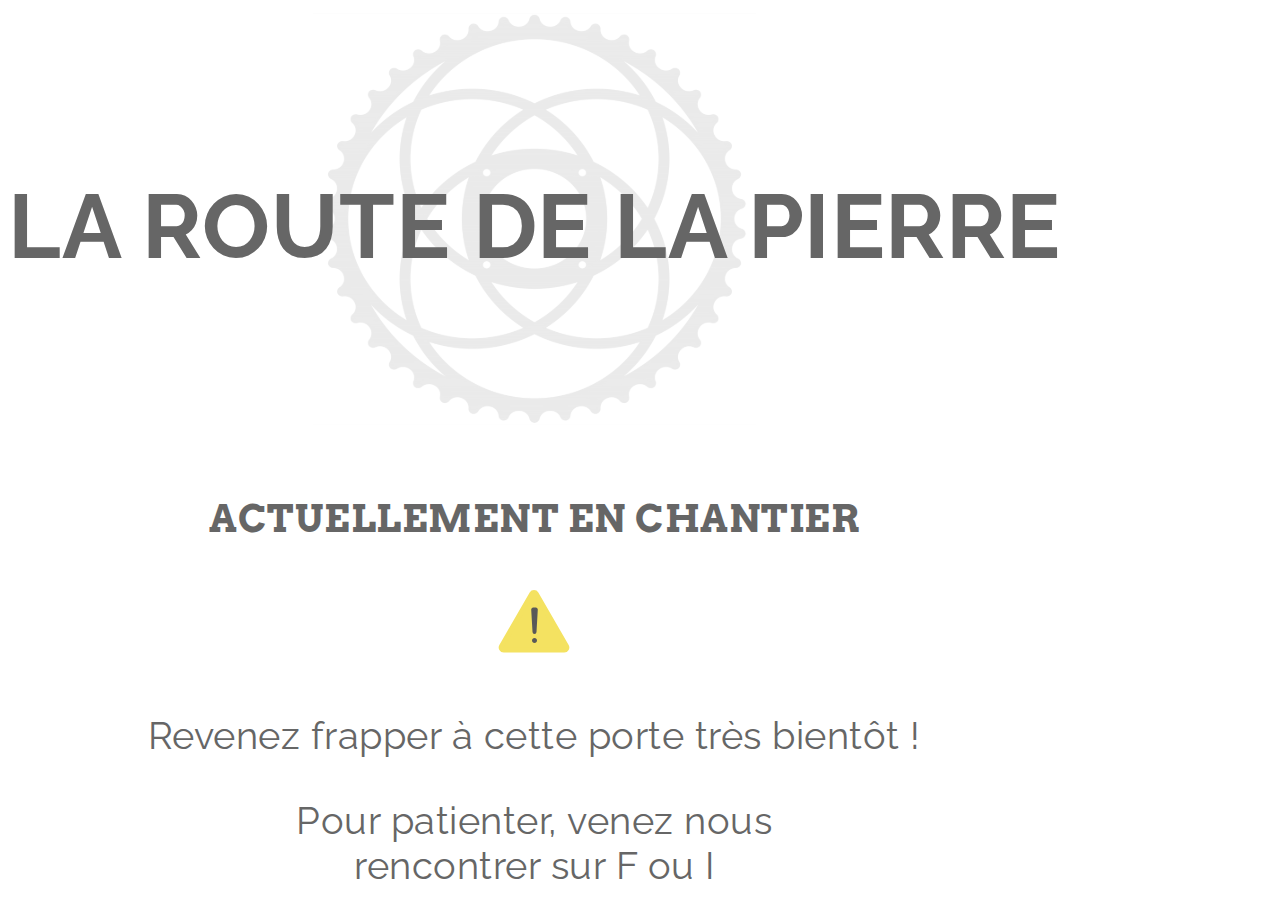
==== commit 7f75eecd: "body" ====
--- a/index.html
+++ b/index.html
@@ -16,10 +16,16 @@
 <body>
     <div class="container">
         <div class="containerHeader">
-            <img src="./src/logo.png" alt="logo_rdlp">
+            <img src="./src/logo.svg" alt="logo_rdlp">
             <h1 class="containerHeaderTitle">
                 La route de la Pierre
             </h1>
+        </div>
+        <div class="containerBody">
+            <h3 class="containerBodyHeader">Actuellement en chantier</h3>
+            <img src="./src/work.svg" alt="workInProgress">
+            <p class="containerBodyText">Revenez frapper à cette porte très bientôt !</p>
+            <p class="containerBodyLink">Pour patienter, venez nous rencontrer sur F ou I</p>
         </div>
     </div>
 </body>
--- a/style/style.css
+++ b/style/style.css
@@ -1,4 +1,19 @@
 @import url("https://fonts.googleapis.com/css?family=Raleway");
+@import url("https://fonts.googleapis.com/css?family=Arvo|Raleway");
+body {
+  display: flex;
+  align-items: center;
+}
+
+h1,
+h3,
+p {
+  margin: 0;
+}
+
+.container {
+  color: #666;
+}
 .containerHeader {
   position: relative;
   display: flex;
@@ -7,10 +22,10 @@
 .containerHeaderTitle {
   display: flex;
   align-items: center;
+  text-align: center;
   text-transform: uppercase;
   font-size: 90px;
   letter-spacing: 0.5px;
-  color: #666;
   font-family: "Raleway", sans-serif;
   height: 427px;
 }
@@ -19,7 +34,30 @@
   top: 0;
   width: 443px;
   z-index: -1;
-  opacity: 0.3;
+}
+.containerBody {
+  margin-top: 55px;
+  text-align: center;
+}
+.containerBodyHeader {
+  font-family: "Arvo", serif;
+  text-transform: uppercase;
+  font-size: 38px;
+  text-align: center;
+  letter-spacing: 0.5px;
+}
+.containerBody img {
+  margin: 48px 0;
+}
+.containerBodyText, .containerBodyLink {
+  font-family: "Raleway", sans-serif;
+  font-size: 38px;
+  text-align: center;
+  letter-spacing: 0.5px;
+}
+.containerBodyLink {
+  max-width: 490px;
+  margin: 40px auto 0;
 }
 
 /*# sourceMappingURL=style.css.map */
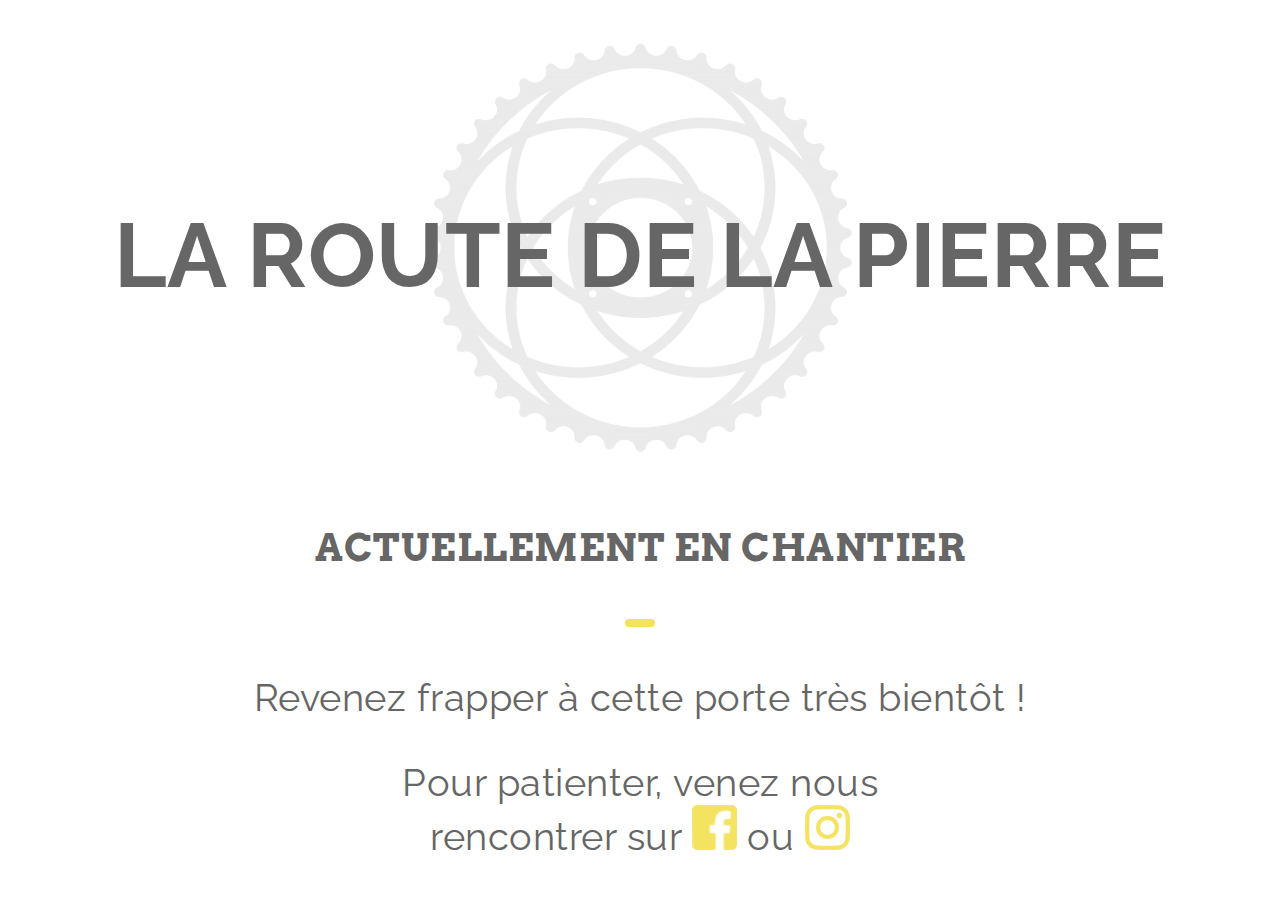
==== commit f84595aa: "responsivness" ====
--- a/index.html
+++ b/index.html
@@ -23,9 +23,14 @@
         </div>
         <div class="containerBody">
             <h3 class="containerBodyHeader">Actuellement en chantier</h3>
-            <img src="./src/work.svg" alt="workInProgress">
+            <!-- <img class="containerBodySignal" src="./src/work.svg" alt="workInProgress"> -->
+            <span class="containerBodySeparator"></span>
             <p class="containerBodyText">Revenez frapper à cette porte très bientôt !</p>
-            <p class="containerBodyLink">Pour patienter, venez nous rencontrer sur F ou I</p>
+            <p class="containerBodyLink">Pour patienter, venez nous rencontrer sur <a
+                    href="https://www.facebook.com/La-Route-de-la-Pierre-587625451679647/"><img
+                        class="containerBodyLinkFacebook" src="./src/yellowFacebook.png" alt="facebookLogo"></a> ou <a
+                    href="https://www.instagram.com/laroutedelapierre/"><img src="./src/yellowInsta.png"
+                        class="containerBodyLinkInstagram" alt="instagramLogo"></a></p>
         </div>
     </div>
 </body>
--- a/style/style.css
+++ b/style/style.css
@@ -7,17 +7,23 @@
 
 h1,
 h3,
-p {
+p,
+div {
   margin: 0;
+  padding: 0;
 }
 
 .container {
   color: #666;
+  margin: 20px auto;
+  padding: 0;
 }
 .containerHeader {
   position: relative;
   display: flex;
+  flex-direction: column;
   justify-content: center;
+  align-items: center;
 }
 .containerHeaderTitle {
   display: flex;
@@ -46,7 +52,15 @@
   text-align: center;
   letter-spacing: 0.5px;
 }
-.containerBody img {
+.containerBodySignal {
+  margin: 48px 0;
+}
+.containerBodySeparator {
+  display: inline-block;
+  width: 30px;
+  height: 8px;
+  border-radius: 10px;
+  background-color: #F4E261;
   margin: 48px 0;
 }
 .containerBodyText, .containerBodyLink {
@@ -59,5 +73,79 @@
   max-width: 490px;
   margin: 40px auto 0;
 }
+.containerBodyLink a {
+  width: 45px;
+  height: 48px;
+}
+.containerBodyLinkFacebook {
+  border-radius: 5px;
+  margin: 0;
+  width: 45px;
+}
+.containerBodyLinkInstagram {
+  width: 45px;
+}
+
+@media screen and (min-width: 315px) and (max-width: 576px) {
+  .container {
+    margin: 0 20px;
+  }
+  .containerHeaderTitle {
+    font-size: 24px;
+    height: 129px;
+  }
+  .containerHeader img {
+    width: 133px;
+  }
+  .containerBodyHeader {
+    font-size: 14px;
+    line-height: 20px;
+  }
+  .containerBodySeparator {
+    width: 18px;
+    height: 4px;
+    margin: 36px 0;
+  }
+  .containerBodyText, .containerBodyLink {
+    font-size: 14px;
+    line-height: 20px;
+  }
+  .containerBodyLink {
+    max-width: 300px;
+  }
+  .containerBodyLink a {
+    width: 19px;
+  }
+  .containerBodyLinkFacebook {
+    width: 19px;
+  }
+  .containerBodyLinkInstagram {
+    width: 19px;
+  }
+}
+@media screen and (min-width: 577px) and (max-width: 768px) {
+  .containerHeaderTitle {
+    font-size: 60px;
+    height: 311px;
+  }
+  .containerHeader img {
+    width: 322px;
+  }
+  .containerBodyHeader {
+    font-size: 26px;
+  }
+  .containerBodyText, .containerBodyLink {
+    font-size: 26px;
+  }
+  .containerBodyLink a {
+    width: 34px;
+  }
+  .containerBodyLinkFacebook {
+    width: 34px;
+  }
+  .containerBodyLinkInstagram {
+    width: 34px;
+  }
+}
 
 /*# sourceMappingURL=style.css.map */
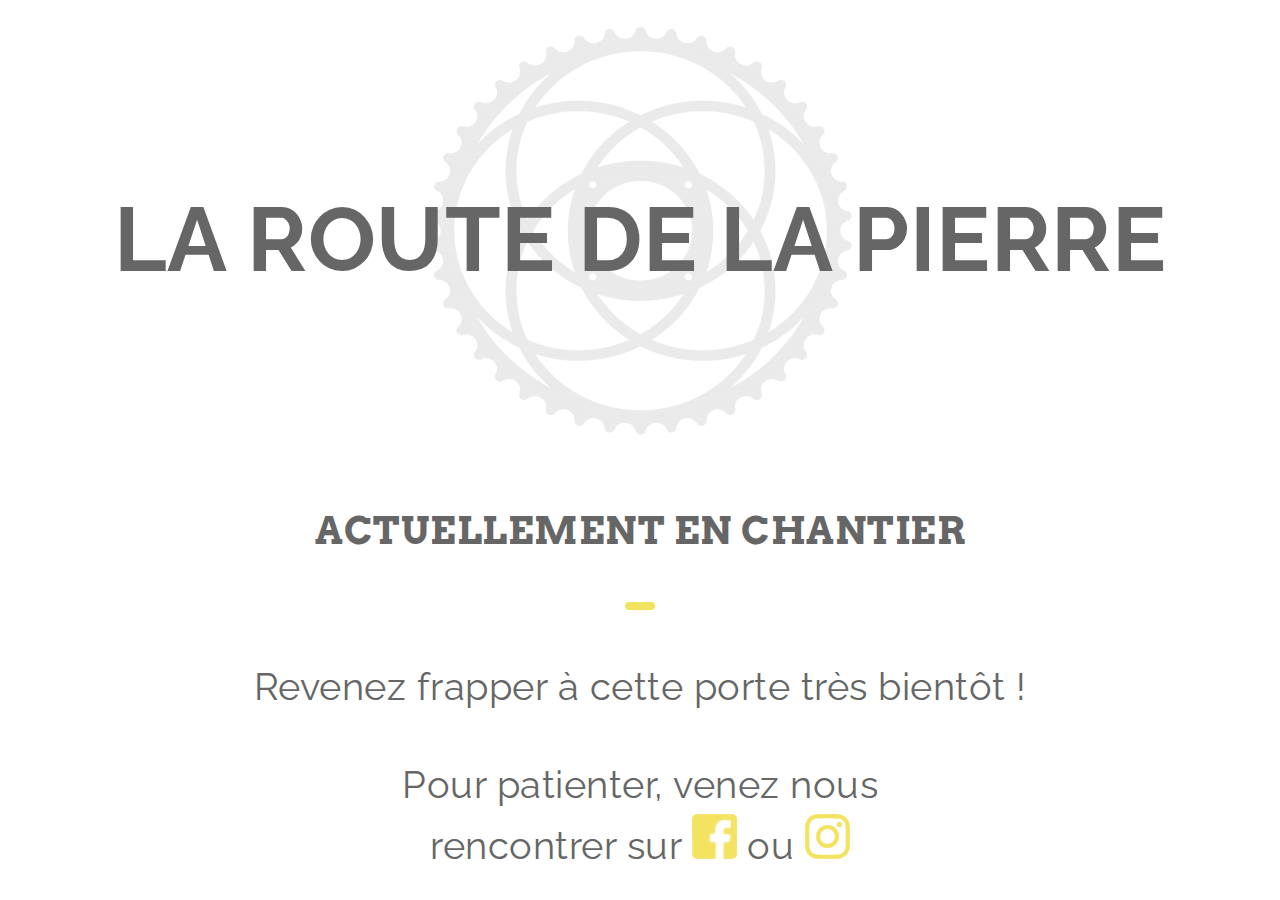
==== commit 09737eac: "line-height and animation" ====
--- a/index.html
+++ b/index.html
@@ -27,9 +27,9 @@
             <span class="containerBodySeparator"></span>
             <p class="containerBodyText">Revenez frapper à cette porte très bientôt !</p>
             <p class="containerBodyLink">Pour patienter, venez nous rencontrer sur <a
-                    href="https://www.facebook.com/La-Route-de-la-Pierre-587625451679647/"><img
+                    href="https://www.facebook.com/La-Route-de-la-Pierre-587625451679647/" target="_blank"><img
                         class="containerBodyLinkFacebook" src="./src/yellowFacebook.png" alt="facebookLogo"></a> ou <a
-                    href="https://www.instagram.com/laroutedelapierre/"><img src="./src/yellowInsta.png"
+                    href="https://www.instagram.com/laroutedelapierre/" target="_blank"><img src="./src/yellowInsta.png"
                         class="containerBodyLinkInstagram" alt="instagramLogo"></a></p>
         </div>
     </div>
--- a/style/style.css
+++ b/style/style.css
@@ -68,6 +68,7 @@
   font-size: 38px;
   text-align: center;
   letter-spacing: 0.5px;
+  line-height: 58px;
 }
 .containerBodyLink {
   max-width: 490px;
@@ -82,10 +83,30 @@
   margin: 0;
   width: 45px;
 }
+.containerBodyLinkFacebook:hover {
+  animation: shake 1.1s ease-in both;
+}
 .containerBodyLinkInstagram {
   width: 45px;
 }
+.containerBodyLinkInstagram:hover {
+  animation: shake 1.1s ease-in both;
+}
 
+@keyframes shake {
+  10%, 90% {
+    transform: rotate(20deg);
+  }
+  20%, 80% {
+    transform: rotate(-20deg);
+  }
+  30%, 50%, 70% {
+    transform: rotate(25deg);
+  }
+  40%, 60% {
+    transform: rotate(-25deg);
+  }
+}
 @media screen and (min-width: 315px) and (max-width: 576px) {
   .container {
     margin: 0 20px;
@@ -108,7 +129,7 @@
   }
   .containerBodyText, .containerBodyLink {
     font-size: 14px;
-    line-height: 20px;
+    line-height: 24px;
   }
   .containerBodyLink {
     max-width: 300px;
@@ -136,6 +157,7 @@
   }
   .containerBodyText, .containerBodyLink {
     font-size: 26px;
+    line-height: 48px;
   }
   .containerBodyLink a {
     width: 34px;
